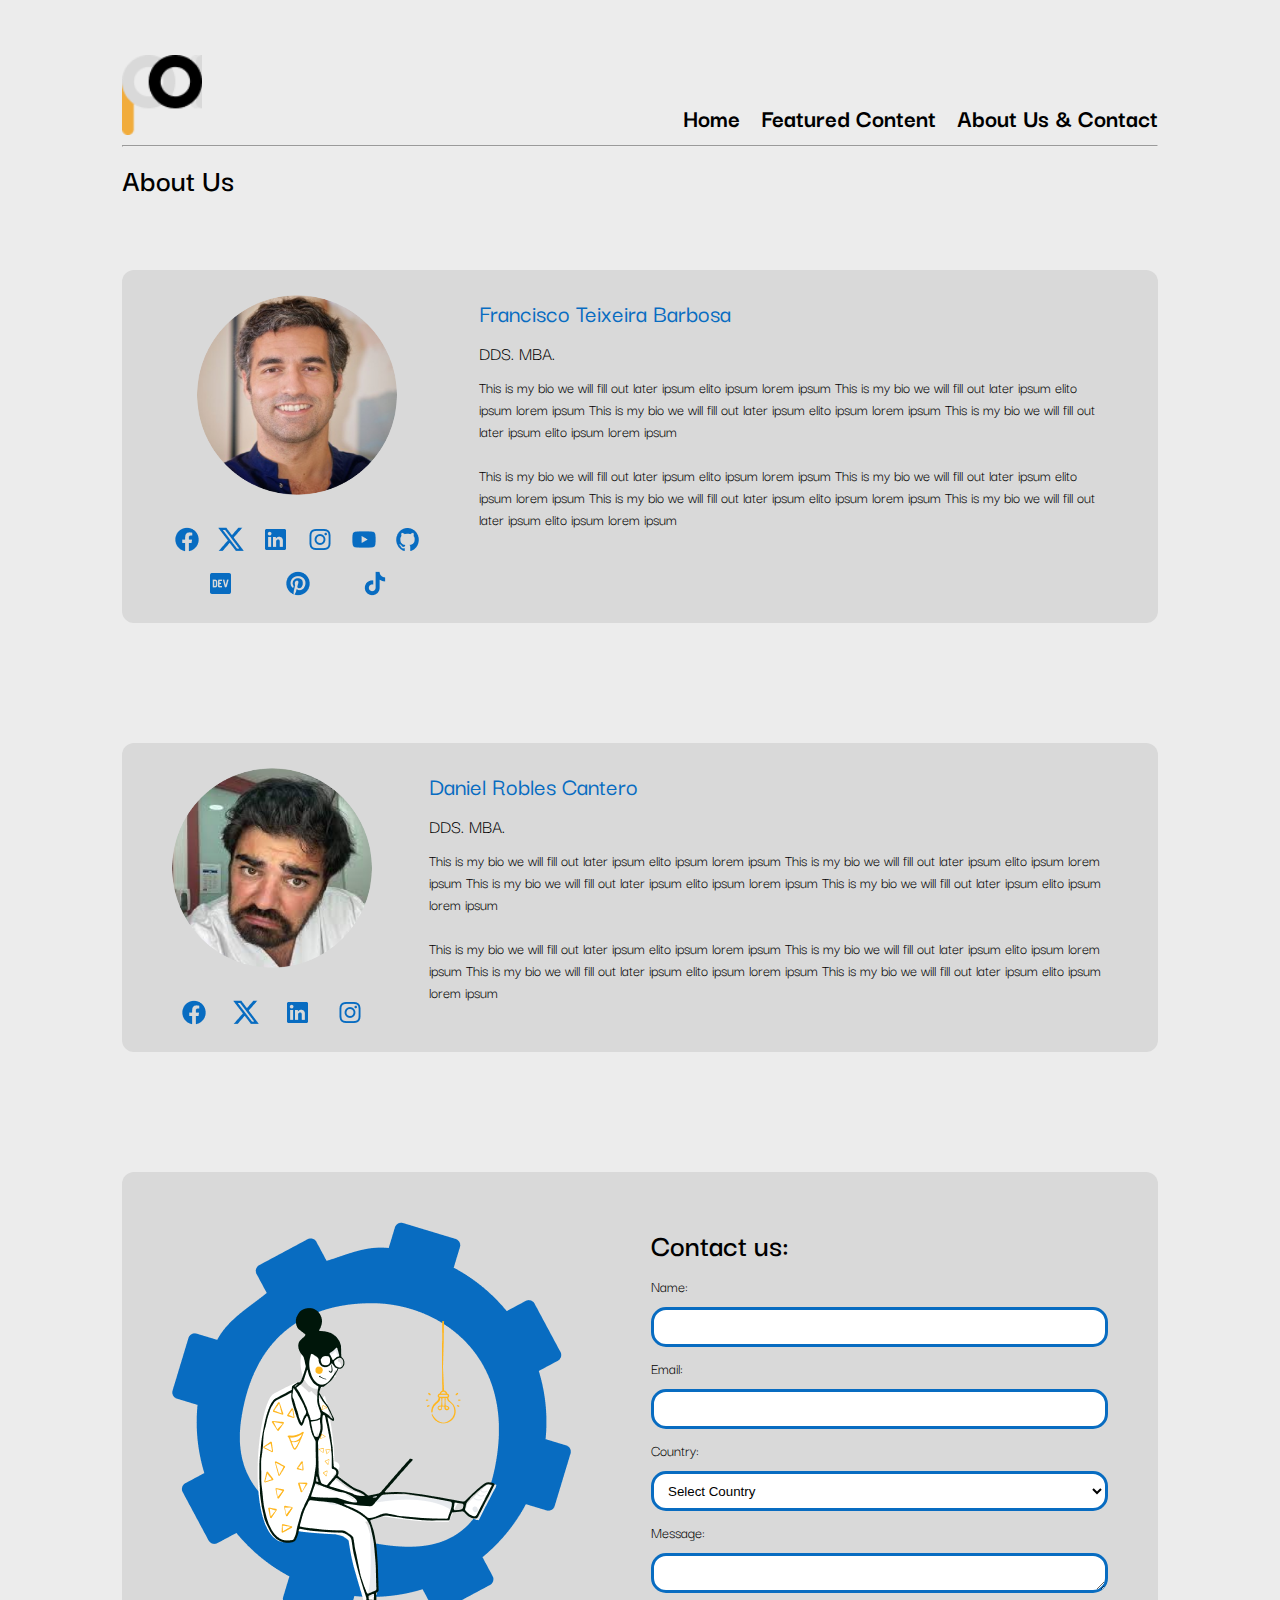
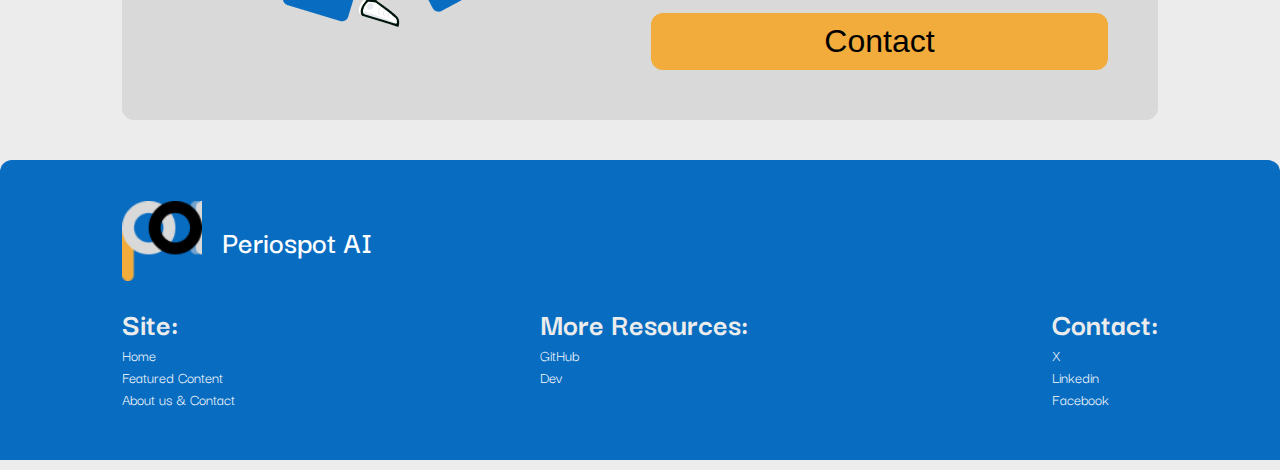
==== contact.html @ e3cff927 "- Fixed responsiveness for media query 375 for the three pages, index, featured and about us." ====
<!DOCTYPE html>
<html lang="en">
<head>
    <meta charset="UTF-8">
    <title>Periospot AI</title>
    <link rel="preconnect" href="https://fonts.googleapis.com">
    <link rel="preconnect" href="https://fonts.gstatic.com" crossorigin>
    <link href="https://fonts.googleapis.com/css2?family=Darker+Grotesque:wght@300;400;500;600;700;800;900&display=swap" rel="stylesheet">
    <link rel="stylesheet" href="./assets/styles/style.css">
    <meta name="viewport" content="width=device-width, initial-scale=1">

</head>
<body>
    <header class="site-header">
        <input type="checkbox" id="menu-toggle">
        <label for="menu-toggle" class="hamburger-menu">&#9776;</label>
        <nav class="main-navigation">
            <a href="index.html"><div class="logo-image"></div></a> <!-- Logo inside the main navigation -->
            <ul class="navigation-list">
              <li><a href="index.html">Home</a></li>
              <li><a href="featured.html">Featured Content</a></li>
              <li><a href="contact.html">About Us & Contact</a></li>
            </ul>
        </nav>
        <hr class="line-break">
    </header>
<main class="main-content">
    <div class="about-us-header"><h2>About Us</h2></div>
    <section class="profile-section">
          <div class="profile-column">
            <div class="profile-header">
            <div class="profile-image-and-social-media">
              <img loading="lazy" src="assets/images/about_us_images/icon_inactive/francisco.png" class="profile-image" alt="Francisco's profile image" />
              <div class="social-media-icons">
                <img loading="lazy" src="assets/images/about_us_images/icon_inactive/icon/facebook.png" class="facebook-icon" alt="Facebook icon" />
                <img loading="lazy" src="assets/images/about_us_images/icon_inactive/icon/x.png" class="twitter-icon" alt="Twitter icon" />
                <img loading="lazy" src="assets/images/about_us_images/icon_inactive/icon/linkedin.png" class="linkedin-icon" alt="Linkedin icon" />
                <img loading="lazy" src="assets/images/about_us_images/icon_inactive/icon/instagram.png" class="instagram-icon" alt="Instagram icon" />
                <img loading="lazy" src="assets/images/about_us_images/icon_inactive/icon/youtube.png" class="youtube-icon" alt="Youtube icon" />
                <img loading="lazy" src="assets/images/about_us_images/icon_inactive/icon/github.png" class="github-icon" alt="Github icon" />
                <img loading="lazy" src="assets/images/about_us_images/icon_inactive/icon/dev.png" class="dev-icon" alt="Dev icon" />
                <img loading="lazy" src="assets/images/about_us_images/icon_inactive/icon/pinterest.png" class="pinterest-icon" alt="Pinterest icon" />
                <img loading="lazy" src="assets/images/about_us_images/icon_inactive/icon/tiktok.png" class="tiktok-icon" alt="TikTok icon" />
              </div>
            </div>
              <div class="profile-info">
                <div class="profile-name"><h3>Francisco Teixeira Barbosa</h3></div>
                <div class="profile-title"><h4>DDS. MBA.</h4></div>
                <div class="profile-bio">
                  <p>This is my bio we will fill out later ipsum elito ipsum lorem ipsum This is my bio we will fill out later ipsum elito ipsum lorem ipsum
                  This is my bio we will fill out later ipsum elito ipsum lorem ipsum This is my bio we will fill out later ipsum elito ipsum lorem ipsum
                  <br /><br />
                  This is my bio we will fill out later ipsum elito ipsum lorem ipsum This is my bio we will fill out later ipsum elito ipsum lorem ipsum
                  This is my bio we will fill out later ipsum elito ipsum lorem ipsum This is my bio we will fill out later ipsum elito ipsum lorem ipsum</p>
                </div>
              </div>
            </div>
          </div>
        </section>
        <section class="profile-section">
          <div class="profile-column">
            <div class="profile-header">
            <div class="profile-image-and-social-media">
              <img loading="lazy" src="assets/images/about_us_images/icon_inactive/daniel.png" class="profile-image" alt="Daniel's profile image" />
              <div class="social-media-icons">
                <img loading="lazy" src="assets/images/about_us_images/icon_inactive/icon/facebook.png" class="facebook-icon" alt="Facebook icon" />
                <img loading="lazy" src="assets/images/about_us_images/icon_inactive/icon/x.png" class="x-icon" alt="X icon" />
                <img loading="lazy" src="assets/images/about_us_images/icon_inactive/icon/linkedin.png" class="linkedin-icon" alt="Linkedin icon" />
                <img loading="lazy" src="assets/images/about_us_images/icon_inactive/icon/instagram.png" class="instagram-icon" alt="Instagram icon" />
              </div>
            </div>
              <div class="profile-info">
                <div class="profile-name"><h3>Daniel Robles Cantero</h3></div>
                <div class="profile-title"><h4>DDS. MBA.</h4></div>
                <div class="profile-bio">
                  <p>This is my bio we will fill out later ipsum elito ipsum lorem ipsum This is my bio we will fill out later ipsum elito ipsum lorem ipsum
                  This is my bio we will fill out later ipsum elito ipsum lorem ipsum This is my bio we will fill out later ipsum elito ipsum lorem ipsum
                  <br /><br />
                  This is my bio we will fill out later ipsum elito ipsum lorem ipsum This is my bio we will fill out later ipsum elito ipsum lorem ipsum
                  This is my bio we will fill out later ipsum elito ipsum lorem ipsum This is my bio we will fill out later ipsum elito ipsum lorem ipsum</p>
                </div>
              </div>
            </div>
          </div>
        </section>
        
        <div class="contact-form-container">
            <div class="contact-form-inner-container">
            <figure class="contact-form-image">
              <img loading="lazy" src="assets/images/about_us_images/Illustration/girl-reading.png" class="contact-image" alt="Contact image" />
            </figure>
            <div class="contact-form">
              <div class="contact-form-header">
                <h2 class="contact-form-title">Contact us:</h2>
                <div class="contact-form-label">Name:</div>
                <div class="contact-form-input">
                  <input type="text" aria-label="Your Name" class="input-text" />
                </div>
                <div class="contact-form-label">Email:</div>
                <div class="contact-form-input">
                  <input type="email" aria-label="Your Email" class="input-text" />
                </div>
                <div class="contact-form-label">Country:</div>
                <div class="contact-form-input">
                  <select aria-label="Country" class="input-text">
                    <option value="">Select Country</option>
                    <option value="USA">USA</option>
                    <option value="UK">UK</option>
                    <option value="Canada">Canada</option>
                    <option value="Australia">Australia</option>
                    <option value="India">India</option>
                    <option value="Germany">Germany</option>
                    <option value="France">France</option>
                    <option value="Italy">Italy</option>
                    <option value="Spain">Spain</option>
                    <option value="China">China</option>
                    <option value="Japan">Japan</option>
                    <option value="Brazil">Brazil</option>
                    <option value="Mexico">Mexico</option>
                    <option value="South Africa">South Africa</option>
                    <option value="Nigeria">Nigeria</option>
                    <option value="Russia">Russia</option>
                    <option value="South Korea">South Korea</option>
                    <option value="Saudi Arabia">Saudi Arabia</option>
                    <option value="United Arab Emirates">United Arab Emirates</option>
                    <option value="New Zealand">New Zealand</option>
                    <option value="Singapore">Singapore</option>
                    <option value="Malaysia">Malaysia</option>
                    <option value="Indonesia">Indonesia</option>
                    <option value="Philippines">Philippines</option>
                    <option value="Thailand">Thailand</option>
                    <option value="Vietnam">Vietnam</option>
                    <option value="Israel">Israel</option>
                    <option value="Turkey">Turkey</option>
                    <option value="Greece">Greece</option>
                    <option value="Norway">Norway</option>
                    <option value="Sweden">Sweden</option>
                    <option value="Finland">Finland</option>
                    <option value="Denmark">Denmark</option>
                    <option value="Belgium">Belgium</option>
                    <option value="Netherlands">Netherlands</option>
                    <option value="Switzerland">Switzerland</option>
                    <option value="Austria">Austria</option>
                    <option value="Poland">Poland</option>
                    <option value="Portugal">Portugal</option>
                    <option value="Ireland">Ireland</option>
                    <option value="Argentina">Argentina</option>
                    <option value="Chile">Chile</option>
                    <option value="Colombia">Colombia</option>
                    <option value="Peru">Peru</option>
                    <option value="Venezuela">Venezuela</option>
                    <option value="Egypt">Egypt</option>
                    <option value="Morocco">Morocco</option>
                    <option value="South Sudan">South Sudan</option>
                    <option value="Ethiopia">Ethiopia</option>
                    <option value="Tanzania">Tanzania</option>
                    <option value="South Korea">South Korea</option>
                    <option value="Iran">Iran</option>
                    <option value="Egypt">Egypt</option>
                    <option value="Congo">Congo</option>
                    <option value="Pakistan">Pakistan</option>
                    <option value="Indonesia">Indonesia</option>
                    <option value="Bangladesh">Bangladesh</option>
                    <option value="Japan">Japan</option>
                    <option value="Philippines">Philippines</option>
                    <option value="Vietnam">Vietnam</option>
                    <option value="Turkey">Turkey</option>
                    <option value="Iran">Iran</option>
                    <option value="Thailand">Thailand</option>
                    <option value="Myanmar">Myanmar</option>
                    <option value="South Korea">South Korea</option>
                    <option value="Iraq">Iraq</option>
                    <option value="Afghanistan">Afghanistan</option>
                    <option value="Saudi Arabia">Saudi Arabia</option>
                    <option value="Uzbekistan">Uzbekistan</option>
                    <option value="Malaysia">Malaysia</option>
                    <option value="Yemen">Yemen</option>
                    <option value="Nepal">Nepal</option>
                    <option value="North Korea">North Korea</option>
                    <option value="Sri Lanka">Sri Lanka</option>
                    <option value="Kazakhstan">Kazakhstan</option>
                    <option value="Syria">Syria</option>
                    <option value="Cambodia">Cambodia</option>
                    <option value="Jordan">Jordan</option>
                    <option value="Azerbaijan">Azerbaijan</option>
                    <option value="United Arab Emirates">United Arab Emirates</option>
                    <option value="Tajikistan">Tajikistan</option>
                    <option value="Israel">Israel</option>
                    <option value="Laos">Laos</option>
                    <option value="Lebanon">Lebanon</option>
                    <option value="Kyrgyzstan">Kyrgyzstan</option>
                    <option value="Turkmenistan">Turkmenistan</option>
                    <option value="Singapore">Singapore</option>
                    <option value="Oman">Oman</option>
                    <option value="State of Palestine">State of Palestine</option>
                    <option value="Kuwait">Kuwait</option>
                    <option value="Georgia">Georgia</option>
                    <option value="Mongolia">Mongolia</option>
                    <option value="Armenia">Armenia</option>
                    <option value="Qatar">Qatar</option>
                    <option value="Bahrain">Bahrain</option>
                    <option value="Timor-Leste">Timor-Leste</option>
                    <option value="Cyprus">Cyprus</option>
                    <option value="Bhutan">Bhutan</option>
                    <option value="Maldives">Maldives</option>
                    <option value="Brunei">Brunei</option>
                  </select>
                </div>
                <div class="contact-form-label">Message:</div>
                <div class="contact-form-input">
                  <textarea aria-label="Write your message" class="contact-form-textarea"></textarea>
                </div>
                <button class="contact-form-button">Contact</button>
              </div>
            </div>
            </div>
          </div>

</main>
<footer class="site-footer">
    <div class="logo-and-periospot">
        <div class="logo-image-footer"></div>
        <h2>Periospot AI</h2>
      </div>
      <div class="footer-links">
      <div class="footer-section site-map">
        <h3>Site:</h3>
        <ul class="footer-section navigation">
            <li><a href="home.html">Home</a></li>
            <li><a href="featured.html">Featured Content</a></li>
            <li><a href="about.html">About us & Contact</a></li>
        </ul>
      </div>
    
    <div class="footer-section resources">
        <h3>More Resources:</h3>
        <ul class="footer-resources">
            <li><a href="https://github.com">GitHub</a></li>
            <li><a href="https://dev.to">Dev</a></li>
        </ul>
    </div>
    <div class="footer-section contact">
        <h3>Contact:</h3>
        <ul class="footer-contacts">
            <li><a href="mailto:x@example.com">X</a></li>
            <li><a href="https://linkedin.com">Linkedin</a></li>
            <li><a href="https://facebook.com">Facebook</a></li>
        </ul>
    </div>
  </div>
</footer>
</body>
---- assets/styles/style.css ----
/* Site Periospot AI
   1. Root Variables
   2. Global Styles
   3. Typography Styles
   4. Structure Styles
   5. Module Styles
   6. Component Styles
   7. Page Styles
====================================== */

/* Root Variables
====================================== */
:root {
  /* Color Variables */
  --soft-grey: #ECECEC;
  --vivid-yellow: #F1AC3C;
  --vivid-red: #E01D1F;
  --vivid-blue: #086CC1;
  --black: #000000;
  --white: #FFFFFF;
  --dark-blue: #0E1E1E;
  --extra-dark-grey: #B8B2B2;
  --card-featured-grey: #D9D9D9;

  /* Font Size Variables */
  --font-size-h1: 3rem;
  --font-size-h2: 2rem;
  --font-size-h3: 1.6rem;
  --font-size-h4: 1.2rem;
  --font-size-paragraph: 1rem;
  --font-size-paragraph-light: 0.8rem;
  --font-size-nav-hover: 1.625rem;

  /* Font Family Variables */
  --font-family-primary: 'Darker Grotesque', sans-serif;

    /* Font-Weights */
    --font-weight-light: 300;
    --font-weight-regular: 400;
    --font-weight-medium: 500;
    --font-weight-semibold: 600;
    --font-weight-bold: 700;
    --font-weight-extrabold: 800;
    --font-weight-dark: 900;

 }


/* Global Styles
====================================== */
* {
  box-sizing: border-box;
  margin: 0;
  padding: 0;
}

html {
  width: 100%;
  overflow-x: hidden;
  text-size-adjust: 100%;
}

body {
  margin: 0 auto;
  overflow-x: hidden;
  width: 100%;
  text-rendering: optimizeLegibility;
  -webkit-font-smoothing: antialiased;
  font-family: var(--font-family-primary);
  color: var(--black);
  background-color: var(--soft-grey);
}

/* Typography Styles
====================================== */
h1 {
  font-size: var(--font-size-h1);
  font-weight: 700; 
}

h2 {
  font-size: var(--font-size-h2);
  font-weight: 600; 
}

h3 {
  font-size: var(--font-size-h3);
  font-weight: 500; 
}

h4 {
  font-size: var(--font-size-h4);
  font-weight: 400; 
}

p {
  font-size: var(--font-size-paragraph);
  font-weight: 400; 
}

li {
  font-size: var(--font-size-h3);
  font-weight: var( --font-weight-bold); 
}






/* Component Styles - Example with Buttons
====================================== */
.button {
  display: flex;
  width: 50%;
  height: 80px;
  justify-content: center;
  align-items: center;
  border-radius: 12px;
  background: var(--vivid-blue);
  color: var(--white);
  font-size: var(--font-size-h2);
  margin-top: 20px;
  border-style: none;
  

}



.button:hover {
  background-color: var(--vivid-yellow);
  color: var(--black);
}


/* Logo animation styles */

.logo-image {
  width: 80px;
  height: 80px;
  background-image: url(../images/home_images/Logo_inactive.png);
  background-size: cover;
  display: flex;
  position: relative;
}

.logo-image:hover {
  background-image: url('../images/home_images/Logo_hover.png');
}

.logo-image-footer {
  width: 80px; 
  height: 80px; 
  background-image: url('../images/home_images/Logo_inactive.png');
  background-size: cover;
}

.logo-image-footer:hover {
  background-image: url('../images/home_images/Logo_Hover_footer.png');
}

/* Nav Styles */

.main-navigation {
  display: flex;
  width: auto;
  height: auto;
  padding: 0px 122px;
  flex-direction: row;
  align-items: flex-end;
  gap: 10px;
  margin-top: 55px;
}

.navigation-list {
  display: flex;
  justify-content: flex-end;
  align-items: flex-end;
  gap: 21px;
  flex: 1 0 0;
}

.navigation-list a {
  font-size: var(--font-size-nav-hover);
  font-weight: var(--font-weight-bold);
  color: var(--black);
  text-decoration: none;
}

.navigation-list li {
  list-style: none;
  margin: 0;
  padding: 0;
}

.navigation-list li:hover {
  color: var(--vivid-blue);
  text-decoration: underline;
  font-weight: var(--font-weight-bold);
}

/* Hide the checkbox */
#menu-toggle {
  display: none;
}

/* Style the hamburger menu label */
.hamburger-menu {
  cursor: pointer;
  display: none;
}




/* Page Specific Styles - 
====================================== */

/* Home Page Styles */

/* Hero Section */

.line-break {
  display: flex;
  width: auto;
  height: 1px;
  background-color: var(--vivid-blue);
  margin: 10px 122px;
  
}

.main-content {
  display: flex;
  flex-direction: column;
  align-items: center;
  justify-content: center;
  gap: 20px;
  width: 100%;
}

.intro-text {
  position: absolute;
  left: 11px;
  top: 237px;
  max-width: 500px;
  margin-left: 122px;
  display: flex;
  flex-direction: column;
  align-items: flex-start;
  gap: 10px;


}

.intro-text h1 {
  font-size: 3rem;
  font-weight: 700;
  color: var(--vivid-blue);
}

.intro-text h3 {
  font-size: 1.6rem;
  font-weight: 500;
  color: var(--black);
}

/* Cards Section */
.featured-content-cards-section {
  display: flex;
  width: 100%;
  flex-direction: column;
  gap: 100px;
  height: 100%;
  padding: 0px 122px;

}

.featured-content-cards-headline {
  display: flex;
  flex-direction: column;
  align-items: flex-start;
  gap: 10px;
}

.featured-content-cards-headline h2 {
  font-size: 2rem;
  font-weight: 700;
  color: var(--vivid-blue);
}

.featured-content-cards-container {
  display: flex;
  flex-direction: row;
  justify-content: space-between;
  align-items: stretch;
  flex-wrap: wrap;


}

.featured-content-cards-container img {
  width: 100%;
  height: 100%;
  border-radius: 12px;
  object-fit: cover;
  object-position: center;
  margin: 0px 0px 20px 0px;
}

.content-card {
  display: flex;
  flex-direction: column;
  align-items: flex-start;
  justify-content: center;
  gap: 30px;
  width: 30%;
  border-radius: 12px;
  background: var(--white);
  color: var(--white);
  flex: 1;
  margin: 20px;
}

.card-image-container {
  margin-top: auto; 

}

.content-card:hover {
  color: var(--black);
}

#card-1 {
  background-color: var(--vivid-yellow);
}

#card-2 {
  background-color: var(--vivid-red);
}

#card-3 {
  background-color: var(--vivid-blue);
}

#card-1:hover, #card-2:hover, #card-3:hover {
  background-color: var(--extra-dark-grey);
}

.content-card img {
  width: 100%;
  height: 100%;
  border-radius: 12px;
  object-fit: cover;
  object-position: center;
}

.hashtags {
  display: flex;
  width: 106px;
  padding: 10px;
  justify-content: center;
  align-items: center;
  border-radius: 25px;
  font-size: var(--font-size-paragraph);
  border-radius: 25px;
  margin: 20px 0px 0px 20px;
  background-color: var(--white);
  color: var(--black);
  
}

#card-1:hover #hashtag-1 {
  background-color: var(--vivid-yellow);
  color: var(--white);
}

#card-2:hover #hashtag-2 {
  background-color: var(--vivid-red);
  color: var(--white);
}

#card-3:hover #hashtag-3 {
  background-color: var(--vivid-blue);
  color: var(--white);
}

.card-text {
  width: 100%;
  padding: 0px 20px;
}

.newsletter-section {
  display: flex;
  flex-direction: row;
  align-items: center;
  justify-content:space-around;
  gap: 190px;
  width: 100%;
  height: auto;
  background-color: var(--extra-dark-grey);
  padding: 30px 122px;
}

.subscribe-text {
  display: flex;
  flex-direction: column;
  align-items: flex-start;
  gap: 10px;
  width: 50%;
}

.subscriber-cta {
  display: flex;
  flex-direction: column;
  width: 50%;
  justify-content: flex-start;
  height: 125px;
  
}

.subscriber-cta input {
  padding: 0px 10px;
  background-color: #ffffff;
  border-radius: 15px;
  overflow: hidden;
  border: 3px solid;
  border-color: #086cc1;
  display: flex;
  align-items: center;
  justify-content: center;
  gap: 10px;
  position: relative;
  flex: 1;
  align-self: stretch;
  width: 100%;
  flex-grow: 1;
  line-height: 3;
}

.subscriber-cta input::placeholder {
  color: #999;
  font-size: 1rem; 

}

.newsletter-form {
  display: flex;
  flex-direction: column;
  align-items: flex-start;
  width: 100%;
}

.subscriber-cta button {
  display: flex;
  width: 100%;
  height: 80px;
  justify-content: center;
  align-items: center;
  border-radius: 12px;
  background: var(--vivid-blue);
  color: var(--white);
  font-size: var(--font-size-h2);
  margin-top: 10px;
  border-style: none;
  height: auto;
  font-size: var(--font-size-h2);
  padding: 10px 0px;

}

.contact-form-button {
  display: flex;
  width: 100%;
  height: 80px;
  justify-content: center;
  align-items: center;
  border-radius: 12px;
  background: var(--vivid-yellow);
  color: var(--black);
  font-size: var(--font-size-h2);
  margin-top: 10px;
  border-style: none;
  height: auto;
  font-size: var(--font-size-h2);
  padding: 10px 0px;


}

footer {
  top: -10px;
  position: relative;
  display: flex;
  flex-direction: column;
  justify-content: center;
  gap: 20px;
  width: 100%;
  height: 300px;
  background-color: var(--vivid-blue);
  padding: 30px 122px;
  border-radius: 12px 12px 0px 0px;
}

.logo-and-periospot {
  display: flex;
  flex-direction: row;
  align-items: center;
  justify-content: flex-start;
  gap: 20px;
  margin-top: 40px;
  color: var(--white);
}

.footer-links {
  display: flex;
  flex-direction: row;
  align-items: flex-start;
  gap: 10px;
  justify-content: space-between;
  margin-bottom: 50px;
}

/* Footer li styles, with main in h2 and sub in p size */

.footer-links li {
  list-style: none;
  margin: 0;
  padding: 0;
  font-size: var(--font-size-p);
  font-weight: var(--font-weight-regular);
  color: var(--white);
}

footer h3 {
  font-size: var(--font-size-h2);
  font-weight: 700;
  color: var(--soft-grey);
}

.footer-links a {
  color: var(--white);
  text-decoration: none;
}

.footer-links li:hover {
    font-size: var(--font-size-paragraph);
    text-decoration: underline;
    font-weight: var(--font-weight-extrabold);
}

/* Featured Content Section */

.cards-headline {
  display: flex;
  flex-direction: column;
  align-items: flex-start;
  width: 100%;
  height: auto;
  margin: 25px;
}

.three-cards-container {
  display: flex;
  flex-direction: column;
  align-items: flex-start;
  justify-content: space-between;
  gap: 50px;
  width: 100%;
  height: auto;
  margin: 50px 0 100px 0;

}

.cards-content {
  display: flex;
  flex-direction: column;
  align-items: flex-start;
  width: 100%;
  height: auto;
  padding: 0px 122px;
}

.cards-logo {
  display: flex;
  align-items: center;
  justify-content: center;
}

.research {
  display: flex;
  background-image: url(../images/featured_content_images/Research_logo.png);
  background-size: auto;
  background-position: center;
  width: 180px;
  height: 180px;
  background-repeat: no-repeat;
  background-color: white;
  border-radius: 100px;
}

.technology {
  display: flex;
  background-image: url(../images/featured_content_images/Technology_logo.png);
  background-size: auto;
  background-position: center;
  width: 180px;
  height: 180px;
  background-repeat: no-repeat;
  background-color: white;
  border-radius: 100px;
}

.video {
  display: flex;
  background-image: url(../images/featured_content_images/Video_logo.png);
  background-size: auto;
  background-position: center;
  width: 180px;
  height: 180px;
  background-repeat: no-repeat;
  background-color: white;
  border-radius: 100px;
}

.card-title {
  display: flex;
  flex-direction: row;
  align-items: flex-start;
  justify-content: flex-start;
  width: 100%;
  height: auto;
}

.card {
  display: flex;
  flex-direction: row;
  align-items: flex-start;
  justify-content: left;
  width: 100%;
  height: auto;
  border-radius: 12px;
}

.card-header {
  display: flex;
  flex-direction: column;
  align-items: flex-start;
  justify-content: center;
  height: auto;
  border-radius: 12px 0 0 12px;
  color: var(--white);
}

.card-items {
  display: flex;
  flex-direction: row;
  align-items: space-between;
  justify-content: space-between;
  width: 100%;
  height: auto;
  border-radius: 12px;
  
}

.card-item {
  width: 100%;
  display: flex;
  flex-direction: column;
  justify-content: flex-start;
  border: 1px solid var(--black);
  padding: 24px 24px;
  background-color: var(--card-featured-grey);
  align-items: center;
  gap: 15px;

}

#research-header {
  background-color: var(--vivid-yellow);
  border: none;
}

#ai-tech-header {
  background-color: var(--vivid-red);
  border: none;
}

#video-resources-header {
  background-color: var(--vivid-blue);
  border: none;
}

.card-number {
  font-size: var(--font-size-h2);
  font-weight: 700;
  color: var(--black);
  display: flex;
  justify-content: center;
  align-items: flex-start;
  width: 50px;
  height: 50px;
  border-radius: 50px;
  background: #B8B2B2;
}

.card-text-content {
  display: flex;
  flex-direction: column;
  align-items: flex-start;
  justify-content: center;
  gap: 10px;
  width: 100%;
  height: auto;
  margin-top: 50px;
}

.card-item:hover .number-yellow {
  background-color: var(--vivid-yellow);
}

.card-item:hover .number-red {
  background-color: var(--vivid-red);
  color: var(--white);
}

.card-item:hover .number-blue {
  background-color: var(--vivid-blue);
  color: var(--white);
}

.card-item:hover {
  background-color: var(--white);
}

/*targeting the 4th card item to remove the border radius on the bottom and upper right corner */

.card-item:nth-child(4) {
  border-radius: 0px 12px 12px 0px;
}

/* About Page Styles */

.about-us-header {
  display: flex;
  flex-direction: column;
  align-items: flex-start;
  justify-content: center;
  gap: 10px;
  width: 100%;
  height: auto;
  padding: 0px 122px;
}

.profile-section {
  display: flex;
  flex-direction: row;
  align-items: flex-start;
  justify-content: space-between;
  gap: 20px;
  width: 100%;
  height: auto;

}

.profile-column {
  display: flex;
  flex-direction: column;
  align-items: flex-start;
  justify-content: center;
  gap: 20px;
  width: 100%;
  height: auto;
  padding: 25px 50px;
  background-color: var(--card-featured-grey);
  margin: 50px 122px;
  border-radius: 12px;
}

.profile-header {
  display: flex;
  flex-direction: row;
  align-items: flex-start;
  justify-content: flex-start;
  gap: 57px;
  width: 100%;
  height: auto;
}

.profile-image {
  display: flex;
  width: 200px;
  height: 200px;
  border-radius: 100px;
  background-size: fill;
  background-position: center;

}

.social-media-icons {
  display: flex;
  flex-direction: row;
  align-items: center;
  justify-content: space-evenly;
  gap: 15px;
  width: 100%;
  height: auto;
  flex-wrap: wrap;
}

.profile-image-and-social-media {
  display: flex;
  flex-direction: column;
  align-items: center;
  justify-content: flex-start;
  gap: 30px;
  height: auto;
}

.profile-info {
  display: flex;
  flex-direction: column;
  align-items: flex-start;
  justify-content: flex-start;
  gap: 10px;
  width: 100%;
  height: auto;
}

.profile-name {
  font-size: var(--font-size-h3);
  color: var(--vivid-blue);
}

.profile-title {
  font-size: var(--font-size-h4);
  color: var(--black);
  font-weight: var(--font-weight-bold);
}

.contact-form-container {
  display: flex;
  flex-direction: row;
  align-items:center;
  justify-content: space-between;
  gap: 20px;
  height: auto;
  padding: 50px 122px;
  width: 100%;
  
}

.contact-form-inner-container {
  display: flex;
  flex-direction: row;
  align-items:flex-start;
  justify-content: space-between;
  gap: 80px;
  width: 100%;
  height: auto;
  background-color: var(--card-featured-grey);
  border-radius: 12px;
  padding: 50px 50px;
}

.contact-form-header {
  display: flex;
  flex-direction: column;
  align-items: flex-start;
  justify-content: center;
  gap: 10px;
  width: 100%;
  height: auto;

}

.contact-form,
.contact-form-textarea,
.contact-form-dropdown {
  display: flex;
  flex-direction: column;
  align-items: flex-start;
  justify-content: center;
  gap: 20px;
  width: 100%;
  height: auto;
}

.input-text,
.contact-form-textarea,
.contact-form-dropdown
.contact-form select.input-text {
  padding: 0px 10px;
  background-color: #ffffff;
  border-radius: 15px;
  overflow: hidden;
  border: 3px solid;
  border-color: #086cc1;
  display: flex;
  align-items: center;
  justify-content: center;
  gap: 10px;
  position: relative;
  flex: 1;
  align-self: stretch;
  width: 100%;
  flex-grow: 1;
  line-height: var(--font-size-h3);
  box-sizing: border-box;
}



.contact-form-dropdown {
  appearance: none;
  -webkit-appearance: none;
  -moz-appearance: none;
  background: url('dropdown-arrow.png') no-repeat right #ffffff;
  background-position-x: 95%;
}

.contact-form-input {
  display: flex;
  flex-direction: row;
  align-items: center;
  justify-content: space-between;
  gap: 20px;
  width: 100%;
  height: 40px;
}


/* Media queries for tablet responsiveness index.html. Cards section should be stacked vertically. Tablet screen 768px*/

@media only screen and (max-width: 768px) {

  .main-navigation {
    display: flex;
    width: auto;
    height: auto;
    padding: 22px 22px;
    flex-direction: row;
    align-items: flex-end;
    gap: 10px;
    margin-top: 55px;
    align-content: center;
    justify-content: flex-start;
  }

.intro-text {
    position: absolute;
    top: 237px;
    max-width: 500px;
    display: flex;
    flex-direction: column;
    align-items: flex-start;
    gap: 10px;
    padding: 22px 20px;
    margin-left: 0px;
  }

  .line-break {
    display: flex;
    width: auto;
    height: 1px;
    background-color: var(--vivid-blue);
    margin: 10px 22px;
  }

  .featured-content-cards-section {
    display: flex;
    width: 100%;
    flex-direction: column;
    gap: 50px;
    height: 100%;
    padding: 22px 22px;
    align-items: center;
    justify-content: center;
    align-content: center;
    margin: 0px 0px 100px 0px;
}

  .content-card {
    margin: 10px;
  }

  .newsletter-section {
    display: flex;
    flex-direction: row;
    align-items: center;
    justify-content: space-around;
    gap: 40px;
    width: 100%;
    height: auto;
    background-color: var(--extra-dark-grey);
    padding: 30px 50px;
  }

  footer {
    padding: 22px 22px;
    font-size: var(--font-size-paragraph);
  }

  footer h2 {
    font-size: var(--font-size-h3);
  }

  footer h3 {
    font-size: var(--font-size-h4);
  }

  footer h4 {
    font-size: var(--font-size-h5);
  }

  footer h5 {
    font-size: var(--font-size-h6);
  }

  footer h6 {
    font-size: var(--font-size-paragraph);
  }

  .footer-links {
    display: flex;
    justify-content: space-evenly;
    padding: 0 20px;
  }

  .cards-headline {
    margin: 0;
  }

  .research {
    width: 150px;
    height: 150px;
  }

  .technology {
    width: 150px;
    height: 150px;
  }

  .video {
    width: 150px;
    height: 150px;
  }


  h2 {
    font-size: var(--font-size-h3);
  }

  .cards-content {
    padding: 0px 22px;
  }

  .about-us-header {
    padding: 0px 22px;
  }

  .profile-section {
    padding: 0px 22px;
  } 

  .profile-column {
    margin: 0;
  }

  .contact-form-container {
    padding: 0px 22px;
  }

  .contact-form-inner-container {
    padding: 22px 50px;
    gap: 10px;
    display: flex;
    align-items: center;
  }

  .contact-form-image {
    max-width: 100%;  
    height: auto;  
    object-fit: contain;
  }

  .contact-image {
    display: flex;
    width: 100%;
    height: auto;
    border-radius: 12px;
    object-fit: cover;
    object-position: center;
    margin: 0px 0px 20px 0px;
  }

  .contact-form-button {
    font-size: var(--font-size-h3);
  }

}


/* Media queries for mobile phone responsiveness index.html. Cards section should be stacked vertically. Mobile screen 375px*/

@media only screen and (max-width: 375px) {

    .site-header {
    display: flex;
    flex-direction: column;
  }

  .main-navigation {
    display: flex;
    width: auto;
    height: auto;
    padding: 0px 20px;
    flex-direction: row;
    align-items: flex-end;
    gap: 10px;
    margin-top: 55px;
    align-content: center;
    justify-content: flex-start;
  }

  .main-navigation {
    display: none;
    flex-direction: column;
    align-items: center;
    width: 100%;
  }

  .main-navigation a {
    font-size: var(--font-size-h4);
    padding: 10px;
    width: 100%;
    text-align: center;
    order: 3;
  }

  .logo-image {
    position: absolute;
    top: 20px;
    left: 20px;
    z-index: 100;
    order: 1;
  }

  .hamburger-menu {
    font-size: 30px; 
    position: absolute;
    top: 20px; 
    right: 20px; 
    display: block; 
    z-index: 100; 
    order: 2;
  }

  .line-break {
    order: 4;
  }

  #menu-toggle:checked ~ .main-navigation {
    display: flex; /* Show the menu when the checkbox is checked */
    flex-direction: column; /* Stack items vertically */
    align-items: center; /* Center items horizontally */
  }

  .navigation-list {
    display: flex;
    flex-direction: column;
    align-items: center;
    justify-content: center;
    gap: 20px;
    width: 100%;
    height: auto;
    padding: 20px 0px;
  
  }

  .intro-section {
    display: flex;
    flex-direction: column;
    align-items: center;
    justify-content: center;
    gap: 20px;
    width: 100%;
    height: auto;
    padding: 0px 20px;
  }


.intro-text {
  position: relative;
  top: 100px;
  max-width: 400px;
  display: flex;
  align-items: flex-start;
  gap: 10px;
  padding: 10px 20px;
  justify-content: flex-start;
  align-content: flex-start;
  flex-wrap: wrap;
  flex-direction: column;
  }

  .intro-image {
    display: flex;
    width: 100%;
    height: auto;
    border-radius: 12px;
    object-fit: cover;
    object-position: center;
    margin: 0px 0px 20px 0px;
  }


  .featured-content-cards-section {
    display: flex;
    flex-direction: column;
    gap: 50px;
    height: auto;
    padding: 0px 0px;
    align-items: center;
  }

  .featured-content-cards-headline {
    display: flex;
    flex-direction: column;
    align-items: flex-start;
    gap: 10px;
  }

  .featured-content-cards-headline h2 {
    font-size: 1.6rem;
    font-weight: 700;
    color: var(--vivid-blue);
  }

  .featured-content-cards-container {
    display: flex;
    flex-direction: column;
    justify-content: center;
    align-items: center;
    width: 100%;
    height: auto;
    padding: 20px;
    align-content: space-around;

  }

  .featured-content-cards-container {
    margin: 0;
    padding: 0 20px;
  }

  .featured-content-cards-container img {
    margin: 0;
  }

  .content-card {
    display: flex;
    flex-direction: column;
    align-items: flex-start;
    justify-content: center;
    gap: 30px;
    width: 100%;
    border-radius: 12px;
    background: var(--white);
    color: var(--white);
    flex: 1;
    margin: 20px;
  }

  .content-card:hover {
    color: var(--black);
  }

  #card-1 {
    background-color: var(--vivid-yellow);
  }

  #card-2 {
    background-color: var(--vivid-red);
  }

  #card-3 {
    background-color: var(--vivid-blue);
  }

  #card-1:hover, #card-2:hover, #card-3:hover {
    background-color: var(--extra-dark-grey);
  }

.card-image-container {
  margin-top: auto;
  display: flex;
}
  

  .hashtags {
    display: flex;
    width: 106px;
    padding: 10px;
    justify-content: center;
    align-items: center;
    border-radius: 25px;
    font-size: var(--font-size-paragraph);
    border-radius: 25px;
    margin: 20px 0px 0px 20px;
    background-color: var(--white);
    color: var(--black);
  }

  .newsletter-section {
      display: flex;
      flex-direction: column;
      align-items: center;
      justify-content: flex-start;
      gap: 50px;
      width: 100%;
      height: auto;
      background-color: var(--extra-dark-grey);
      padding: 30px 20px;
      align-content: center;
      flex-wrap: wrap;
  }

  .subscribe-text {
      display: flex;
      flex-direction: column;
      align-items: flex-start;
      gap: 10px;
      width: 100%;
  }

  .subscriber-cta {
    display: flex;
    flex-direction: column;
    width: 100%;
    justify-content: flex-start;
    height: 125px;
      
  }

  footer {
    top: -10px;
    position: relative;
    display: flex;
    flex-direction: column;
    justify-content: flex-start;
    gap: 20px;
    width: 100%;
    height: auto;
    background-color: var(--vivid-blue);
    padding: 10px 20px;
    border-radius: 12px 12px 0px 0px;
    align-content: flex-start;
    align-items: flex-start;
  }

  .footer-links {
    display: flex;
    flex-direction: column;
    align-items: flex-start;
    gap: 10px;
    justify-content: space-between;
    margin-bottom: 20px;
}

  .profile-header {
    display: flex;
    flex-direction: column;
    align-items: flex-start;
    justify-content: flex-start;
    gap: 57px;
    width: 100%;
    height: auto;
  }

  .contact-form-inner-container {
    display: flex;
    flex-direction: column;
    align-items: flex-start;
    justify-content: space-between;
    gap: 80px;
    width: 100%;
    height: auto;
    background-color: var(--card-featured-grey);
    border-radius: 12px;
    padding: 50px 50px;
  }

  /* Featured Content Section */

  .card-items {
      display: flex;
      flex-direction: column;
      align-items: space-between;
      justify-content: space-between;
      width: 100%;
      height: auto;
      border-radius: 12px;
  }

  #research-header {
    border-radius: 12px 12px 0 0;
  }

  #ai-tech-header {
    border-radius: 12px 12px 0 0;
  }

  #video-resources-header {
    border-radius: 12px 12px 0 0;
  }

  .card-item:nth-child(4) {
    border-radius: 0px 0px 12px 12px;
  }

  .card-text-content {
    display: flex;
    flex-direction: column;
    align-items: flex-start;
    justify-content: center;
    gap: 10px;
    width: 100%;
    height: auto;
    margin-top: 10px;
  }



}
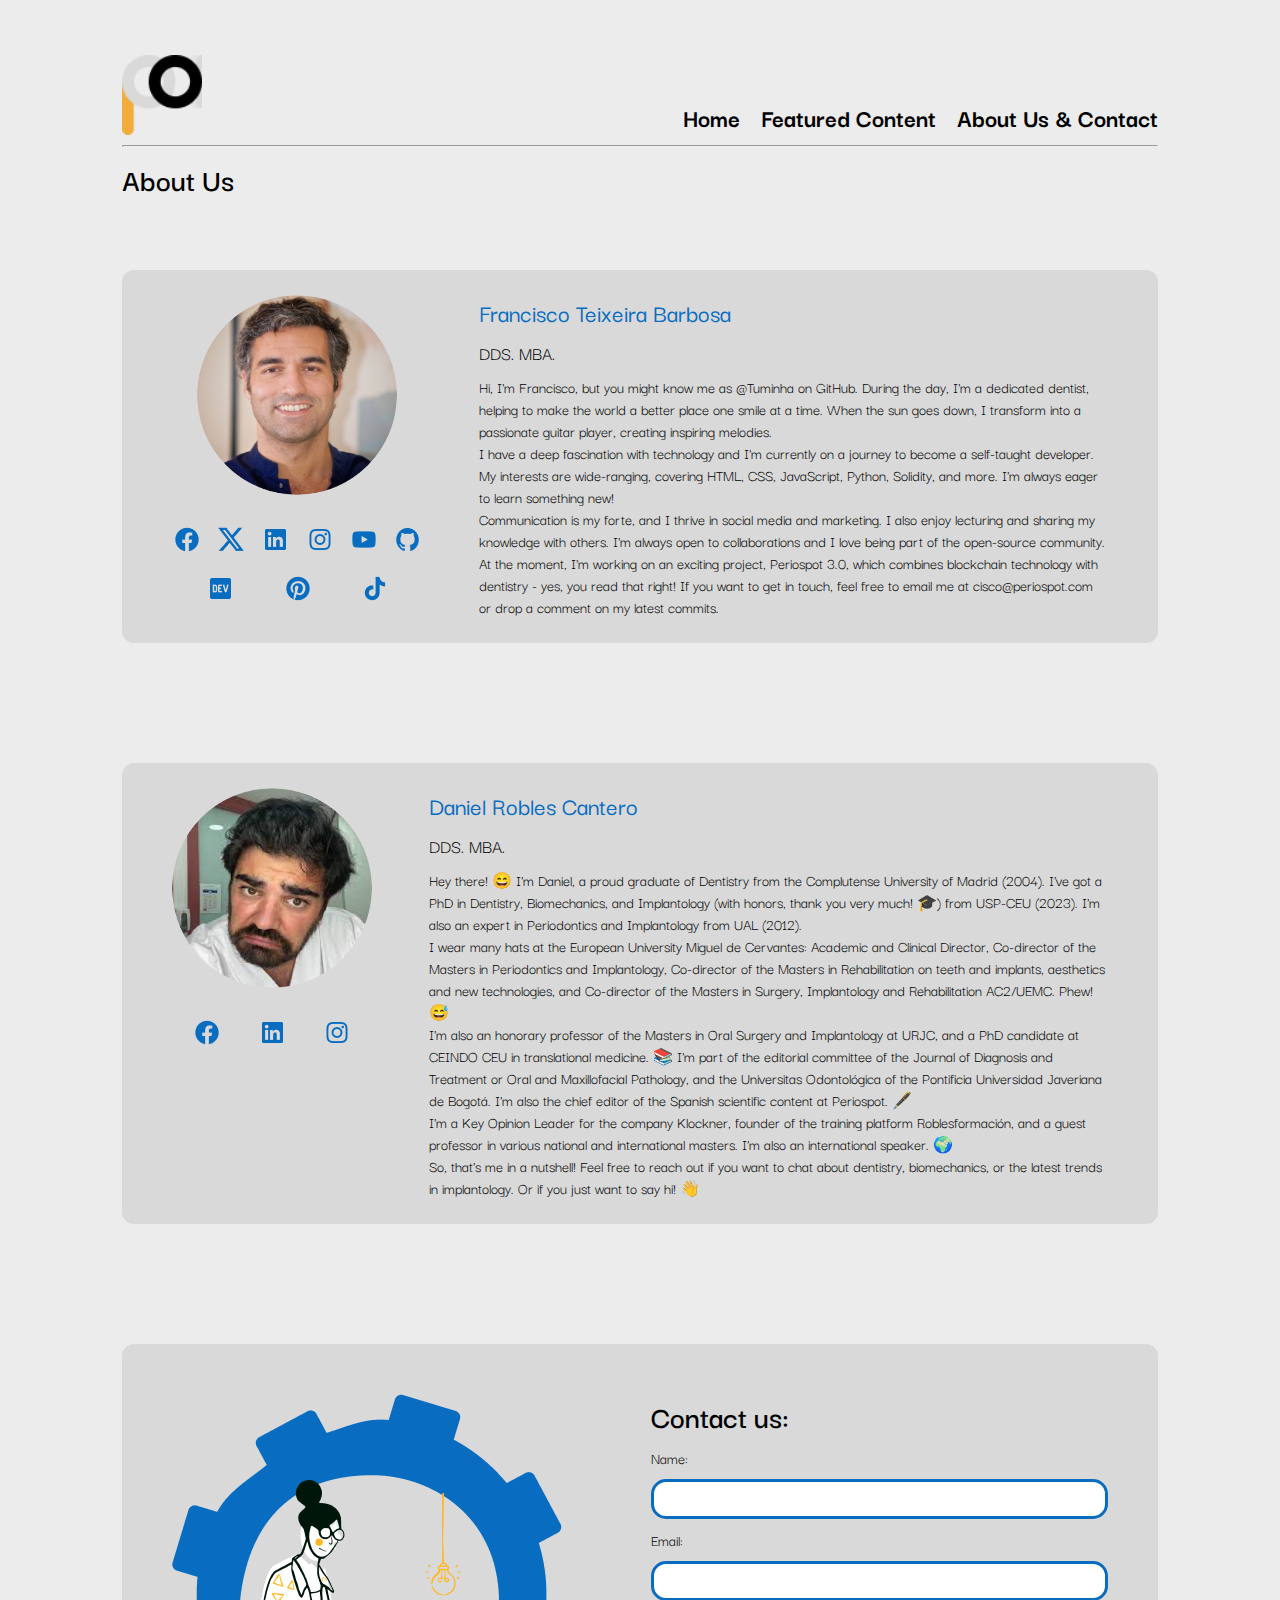
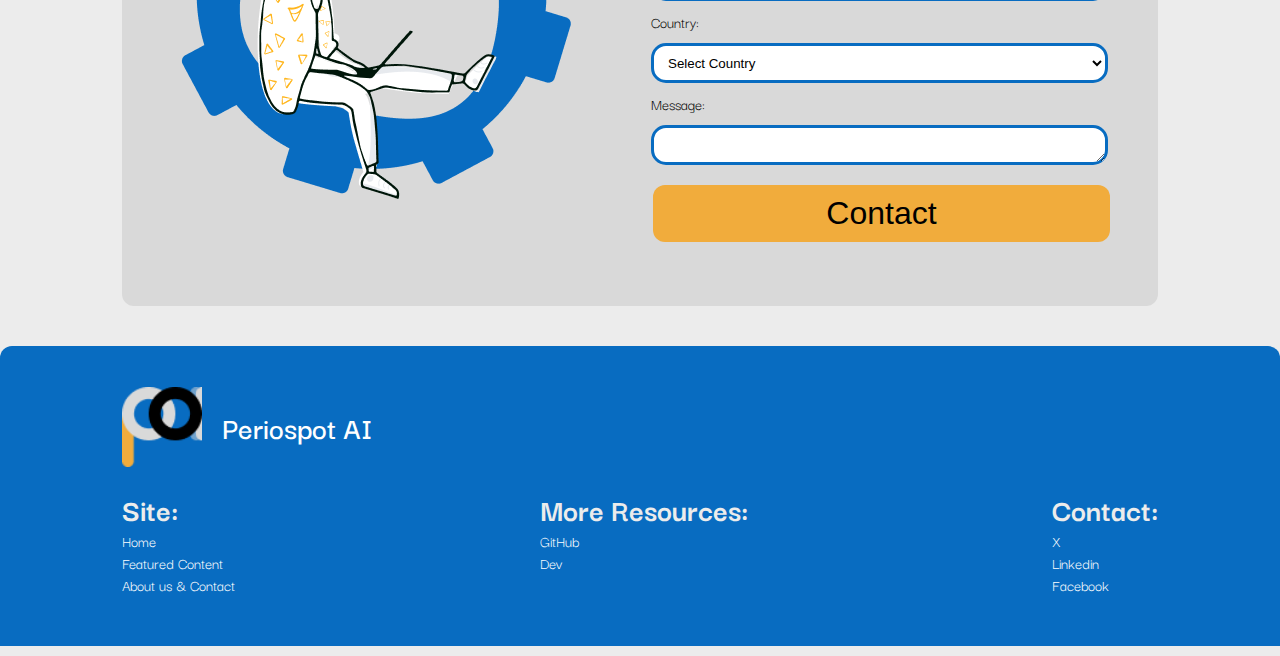
==== commit cdbd79db: "- Added content to the cards in featured content." ====
--- a/contact.html
+++ b/contact.html
@@ -32,26 +32,25 @@
             <div class="profile-image-and-social-media">
               <img loading="lazy" src="assets/images/about_us_images/icon_inactive/francisco.png" class="profile-image" alt="Francisco's profile image" />
               <div class="social-media-icons">
-                <img loading="lazy" src="assets/images/about_us_images/icon_inactive/icon/facebook.png" class="facebook-icon" alt="Facebook icon" />
-                <img loading="lazy" src="assets/images/about_us_images/icon_inactive/icon/x.png" class="twitter-icon" alt="Twitter icon" />
-                <img loading="lazy" src="assets/images/about_us_images/icon_inactive/icon/linkedin.png" class="linkedin-icon" alt="Linkedin icon" />
-                <img loading="lazy" src="assets/images/about_us_images/icon_inactive/icon/instagram.png" class="instagram-icon" alt="Instagram icon" />
-                <img loading="lazy" src="assets/images/about_us_images/icon_inactive/icon/youtube.png" class="youtube-icon" alt="Youtube icon" />
-                <img loading="lazy" src="assets/images/about_us_images/icon_inactive/icon/github.png" class="github-icon" alt="Github icon" />
-                <img loading="lazy" src="assets/images/about_us_images/icon_inactive/icon/dev.png" class="dev-icon" alt="Dev icon" />
-                <img loading="lazy" src="assets/images/about_us_images/icon_inactive/icon/pinterest.png" class="pinterest-icon" alt="Pinterest icon" />
-                <img loading="lazy" src="assets/images/about_us_images/icon_inactive/icon/tiktok.png" class="tiktok-icon" alt="TikTok icon" />
+                <a href="https://www.facebook.com/profile.php?id=100010437153747"><img loading="lazy" src="assets/images/about_us_images/icon_inactive/icon/facebook.png" class="facebook-icon" alt="Facebook icon" /></a>
+                <a href="https://twitter.com/Cisco_research"><img loading="lazy" src="assets/images/about_us_images/icon_inactive/icon/x.png" class="twitter-icon" alt="Twitter icon" /></a>
+                <a href="https://www.linkedin.com/in/francisco-jose-teixeira-barbosa-55040816/?originalSubdomain=ch"><img loading="lazy" src="assets/images/about_us_images/icon_inactive/icon/linkedin.png" class="linkedin-icon" alt="Linkedin icon" /></a>
+                <a href="https://www.instagram.com/tuminha_dds/"><img loading="lazy" src="assets/images/about_us_images/icon_inactive/icon/instagram.png" class="instagram-icon" alt="Instagram icon" /></a>
+                <a href="https://www.youtube.com/tuminha21​​"><img loading="lazy" src="assets/images/about_us_images/icon_inactive/icon/youtube.png" class="youtube-icon" alt="Youtube icon" /></a>
+                <a href="https://github.com/Tuminha​​"><img loading="lazy" src="assets/images/about_us_images/icon_inactive/icon/github.png" class="github-icon" alt="Github icon" /></a>
+                <a href="https://dev.to/tuminha​​"><img loading="lazy" src="assets/images/about_us_images/icon_inactive/icon/dev.png" class="dev-icon" alt="Dev icon" /></a>
+                <a href="https://br.pinterest.com/franciscoteixeirabarbosa/"><img loading="lazy" src="assets/images/about_us_images/icon_inactive/icon/pinterest.png" class="pinterest-icon" alt="Pinterest icon" /></a>
+                <a href="https://www.tiktok.com/@tuminha_dds"><img loading="lazy" src="assets/images/about_us_images/icon_inactive/icon/tiktok.png" class="tiktok-icon" alt="TikTok icon" /></a>
               </div>
             </div>
               <div class="profile-info">
                 <div class="profile-name"><h3>Francisco Teixeira Barbosa</h3></div>
                 <div class="profile-title"><h4>DDS. MBA.</h4></div>
                 <div class="profile-bio">
-                  <p>This is my bio we will fill out later ipsum elito ipsum lorem ipsum This is my bio we will fill out later ipsum elito ipsum lorem ipsum
-                  This is my bio we will fill out later ipsum elito ipsum lorem ipsum This is my bio we will fill out later ipsum elito ipsum lorem ipsum
-                  <br /><br />
-                  This is my bio we will fill out later ipsum elito ipsum lorem ipsum This is my bio we will fill out later ipsum elito ipsum lorem ipsum
-                  This is my bio we will fill out later ipsum elito ipsum lorem ipsum This is my bio we will fill out later ipsum elito ipsum lorem ipsum</p>
+                  <p>Hi, I'm Francisco, but you might know me as @Tuminha on GitHub. During the day, I'm a dedicated dentist, helping to make the world a better place one smile at a time. When the sun goes down, I transform into a passionate guitar player, creating inspiring melodies.</p>
+                  <p>I have a deep fascination with technology and I'm currently on a journey to become a self-taught developer. My interests are wide-ranging, covering HTML, CSS, JavaScript, Python, Solidity, and more. I'm always eager to learn something new!</p>
+                  <p>Communication is my forte, and I thrive in social media and marketing. I also enjoy lecturing and sharing my knowledge with others. I'm always open to collaborations and I love being part of the open-source community.</p>
+                  <p>At the moment, I'm working on an exciting project, Periospot 3.0, which combines blockchain technology with dentistry - yes, you read that right! If you want to get in touch, feel free to email me at cisco@periospot.com or drop a comment on my latest commits.</p>
                 </div>
               </div>
             </div>
@@ -63,21 +62,20 @@
             <div class="profile-image-and-social-media">
               <img loading="lazy" src="assets/images/about_us_images/icon_inactive/daniel.png" class="profile-image" alt="Daniel's profile image" />
               <div class="social-media-icons">
-                <img loading="lazy" src="assets/images/about_us_images/icon_inactive/icon/facebook.png" class="facebook-icon" alt="Facebook icon" />
-                <img loading="lazy" src="assets/images/about_us_images/icon_inactive/icon/x.png" class="x-icon" alt="X icon" />
-                <img loading="lazy" src="assets/images/about_us_images/icon_inactive/icon/linkedin.png" class="linkedin-icon" alt="Linkedin icon" />
-                <img loading="lazy" src="assets/images/about_us_images/icon_inactive/icon/instagram.png" class="instagram-icon" alt="Instagram icon" />
+                <a href="https://www.facebook.com/daniel.r.cantero"><img loading="lazy" src="assets/images/about_us_images/icon_inactive/icon/facebook.png" class="facebook-icon" alt="Facebook icon" /></a>
+                <a href="https://www.linkedin.com/in/daniel-robles-cantero-97196519?utm_source=share&utm_campaign=share_via&utm_content=profile&utm_medium=ios_app"><img loading="lazy" src="assets/images/about_us_images/icon_inactive/icon/linkedin.png" class="linkedin-icon" alt="Linkedin icon" /></a>
+                <a href="https://www.instagram.com/robles_drc?igsh=dXp0M2Nia25uYzJz"><img loading="lazy" src="assets/images/about_us_images/icon_inactive/icon/instagram.png" class="instagram-icon" alt="Instagram icon" /></a>
               </div>
             </div>
               <div class="profile-info">
                 <div class="profile-name"><h3>Daniel Robles Cantero</h3></div>
                 <div class="profile-title"><h4>DDS. MBA.</h4></div>
                 <div class="profile-bio">
-                  <p>This is my bio we will fill out later ipsum elito ipsum lorem ipsum This is my bio we will fill out later ipsum elito ipsum lorem ipsum
-                  This is my bio we will fill out later ipsum elito ipsum lorem ipsum This is my bio we will fill out later ipsum elito ipsum lorem ipsum
-                  <br /><br />
-                  This is my bio we will fill out later ipsum elito ipsum lorem ipsum This is my bio we will fill out later ipsum elito ipsum lorem ipsum
-                  This is my bio we will fill out later ipsum elito ipsum lorem ipsum This is my bio we will fill out later ipsum elito ipsum lorem ipsum</p>
+                  <p>Hey there! 😄 I'm Daniel, a proud graduate of Dentistry from the Complutense University of Madrid (2004). I've got a PhD in Dentistry, Biomechanics, and Implantology (with honors, thank you very much! 🎓) from USP-CEU (2023). I'm also an expert in Periodontics and Implantology from UAL (2012).</p>
+                  <p>I wear many hats at the European University Miguel de Cervantes: Academic and Clinical Director, Co-director of the Masters in Periodontics and Implantology, Co-director of the Masters in Rehabilitation on teeth and implants, aesthetics and new technologies, and Co-director of the Masters in Surgery, Implantology and Rehabilitation AC2/UEMC. Phew! 😅</p>
+                  <p>I'm also an honorary professor of the Masters in Oral Surgery and Implantology at URJC, and a PhD candidate at CEINDO CEU in translational medicine. 📚 I'm part of the editorial committee of the Journal of Diagnosis and Treatment or Oral and Maxillofacial Pathology, and the Universitas Odontológica of the Pontificia Universidad Javeriana de Bogotá. I'm also the chief editor of the Spanish scientific content at Periospot. 🖋️</p>
+                  <p>I'm a Key Opinion Leader for the company Klockner, founder of the training platform Roblesformación, and a guest professor in various national and international masters. I'm also an international speaker. 🌍</p>
+                  <p>So, that's me in a nutshell! Feel free to reach out if you want to chat about dentistry, biomechanics, or the latest trends in implantology. Or if you just want to say hi! 👋</p>
                 </div>
               </div>
             </div>
@@ -89,20 +87,21 @@
             <figure class="contact-form-image">
               <img loading="lazy" src="assets/images/about_us_images/Illustration/girl-reading.png" class="contact-image" alt="Contact image" />
             </figure>
-            <div class="contact-form">
+            <div class="contact-form" id="contact-form-div">
+              <form id="contact-form">
               <div class="contact-form-header">
                 <h2 class="contact-form-title">Contact us:</h2>
                 <div class="contact-form-label">Name:</div>
                 <div class="contact-form-input">
-                  <input type="text" aria-label="Your Name" class="input-text" />
+                  <input type="text" id="name" name="name" aria-label="Your Name" class="input-text" required />
                 </div>
                 <div class="contact-form-label">Email:</div>
                 <div class="contact-form-input">
-                  <input type="email" aria-label="Your Email" class="input-text" />
+                  <input type="email" id="email" name="email" aria-label="Your Email" class="input-text" required />
                 </div>
                 <div class="contact-form-label">Country:</div>
                 <div class="contact-form-input">
-                  <select aria-label="Country" class="input-text">
+                  <select id="country" name="country" aria-label="Country" class="input-text" required>
                     <option value="">Select Country</option>
                     <option value="USA">USA</option>
                     <option value="UK">UK</option>
@@ -208,10 +207,12 @@
                 </div>
                 <div class="contact-form-label">Message:</div>
                 <div class="contact-form-input">
-                  <textarea aria-label="Write your message" class="contact-form-textarea"></textarea>
-                </div>
-                <button class="contact-form-button">Contact</button>
-              </div>
+                  <textarea id="message" name="message" aria-label="Write your message" class="contact-form-textarea" required></textarea>
+                </div>
+                <button type="submit" class="contact-form-button">Contact</button>
+                <p id="form-message"></p>
+              </div>
+              </form>
             </div>
             </div>
           </div>
@@ -219,35 +220,35 @@
 </main>
 <footer class="site-footer">
     <div class="logo-and-periospot">
-        <div class="logo-image-footer"></div>
+        <a href="index.html"><div class="logo-image-footer"></div></a>
         <h2>Periospot AI</h2>
-      </div>
-      <div class="footer-links">
-      <div class="footer-section site-map">
-        <h3>Site:</h3>
-        <ul class="footer-section navigation">
-            <li><a href="home.html">Home</a></li>
-            <li><a href="featured.html">Featured Content</a></li>
-            <li><a href="about.html">About us & Contact</a></li>
-        </ul>
-      </div>
-    
-    <div class="footer-section resources">
-        <h3>More Resources:</h3>
-        <ul class="footer-resources">
-            <li><a href="https://github.com">GitHub</a></li>
-            <li><a href="https://dev.to">Dev</a></li>
-        </ul>
     </div>
-    <div class="footer-section contact">
-        <h3>Contact:</h3>
-        <ul class="footer-contacts">
-            <li><a href="mailto:x@example.com">X</a></li>
-            <li><a href="https://linkedin.com">Linkedin</a></li>
-            <li><a href="https://facebook.com">Facebook</a></li>
-        </ul>
+    <div class="footer-links">
+        <div class="footer-section site-map">
+            <h3>Site:</h3>
+            <ul class="footer-section navigation">
+                <li><a href="index.html">Home</a></li>
+                <li><a href="featured.html">Featured Content</a></li>
+                <li><a href="contact.html">About us & Contact</a></li>
+            </ul>
+        </div>
+        <div class="footer-section resources">
+            <h3>More Resources:</h3>
+            <ul class="footer-resources">
+                <li><a href="https://github.com/Tuminha​​">GitHub</a></li>
+                <li><a href="https://dev.to/tuminha​​">Dev</a></li>
+            </ul>
+        </div>
+        <div class="footer-section contact">
+            <h3>Contact:</h3>
+            <ul class="footer-contacts">
+                <li><a href="mailto:x@example.com">X</a></li>
+                <li><a href="https://www.linkedin.com/in/francisco-jose-teixeira-barbosa-55040816/?originalSubdomain=ch">Linkedin</a></li>
+                <li><a href="https://www.facebook.com/profile.php?id=100010437153747">Facebook</a></li>
+            </ul>
+        </div>
     </div>
-  </div>
 </footer>
+<script src="./mailerlite.js"></script>
 </body>
 
--- a/assets/styles/style.css
+++ b/assets/styles/style.css
@@ -133,6 +133,32 @@
   color: var(--black);
 }
 
+.contact-form-button {
+  display: inline-block;
+  background: var(--vivid-blue);
+  color: var(--white);
+  border: none;
+  padding: 15px 32px;
+  text-align: center;
+  text-decoration: none;
+  display: inline-block;
+  font-size: 16px;
+  margin: 4px 2px;
+  cursor: pointer;
+  border-radius: 12px;
+}
+
+.contact-form-button:hover {
+  background-color: var(--vivid-blue);
+  color: var(--white);
+}
+
+
+
+.newsletter-form button:hover {
+  background-color: var(--vivid-yellow);
+  cursor: pointer;
+}
 
 /* Logo animation styles */
 
@@ -320,6 +346,7 @@
   color: var(--white);
   flex: 1;
   margin: 20px;
+  text-decoration: none;
 }
 
 .card-image-container {
@@ -329,18 +356,22 @@
 
 .content-card:hover {
   color: var(--black);
+  text-decoration: none;
 }
 
 #card-1 {
   background-color: var(--vivid-yellow);
+  cursor: pointer;
 }
 
 #card-2 {
   background-color: var(--vivid-red);
+  cursor: pointer;
 }
 
 #card-3 {
   background-color: var(--vivid-blue);
+  cursor: pointer;
 }
 
 #card-1:hover, #card-2:hover, #card-3:hover {
@@ -468,6 +499,16 @@
   padding: 10px 0px;
 
 }
+
+.contact-form form {
+  display: flex;
+  flex-direction: column;
+  align-items: flex-start;
+  justify-content: center;
+  gap: 20px;
+  width: 100%;
+  height: auto;
+} 
 
 .contact-form-button {
   display: flex;
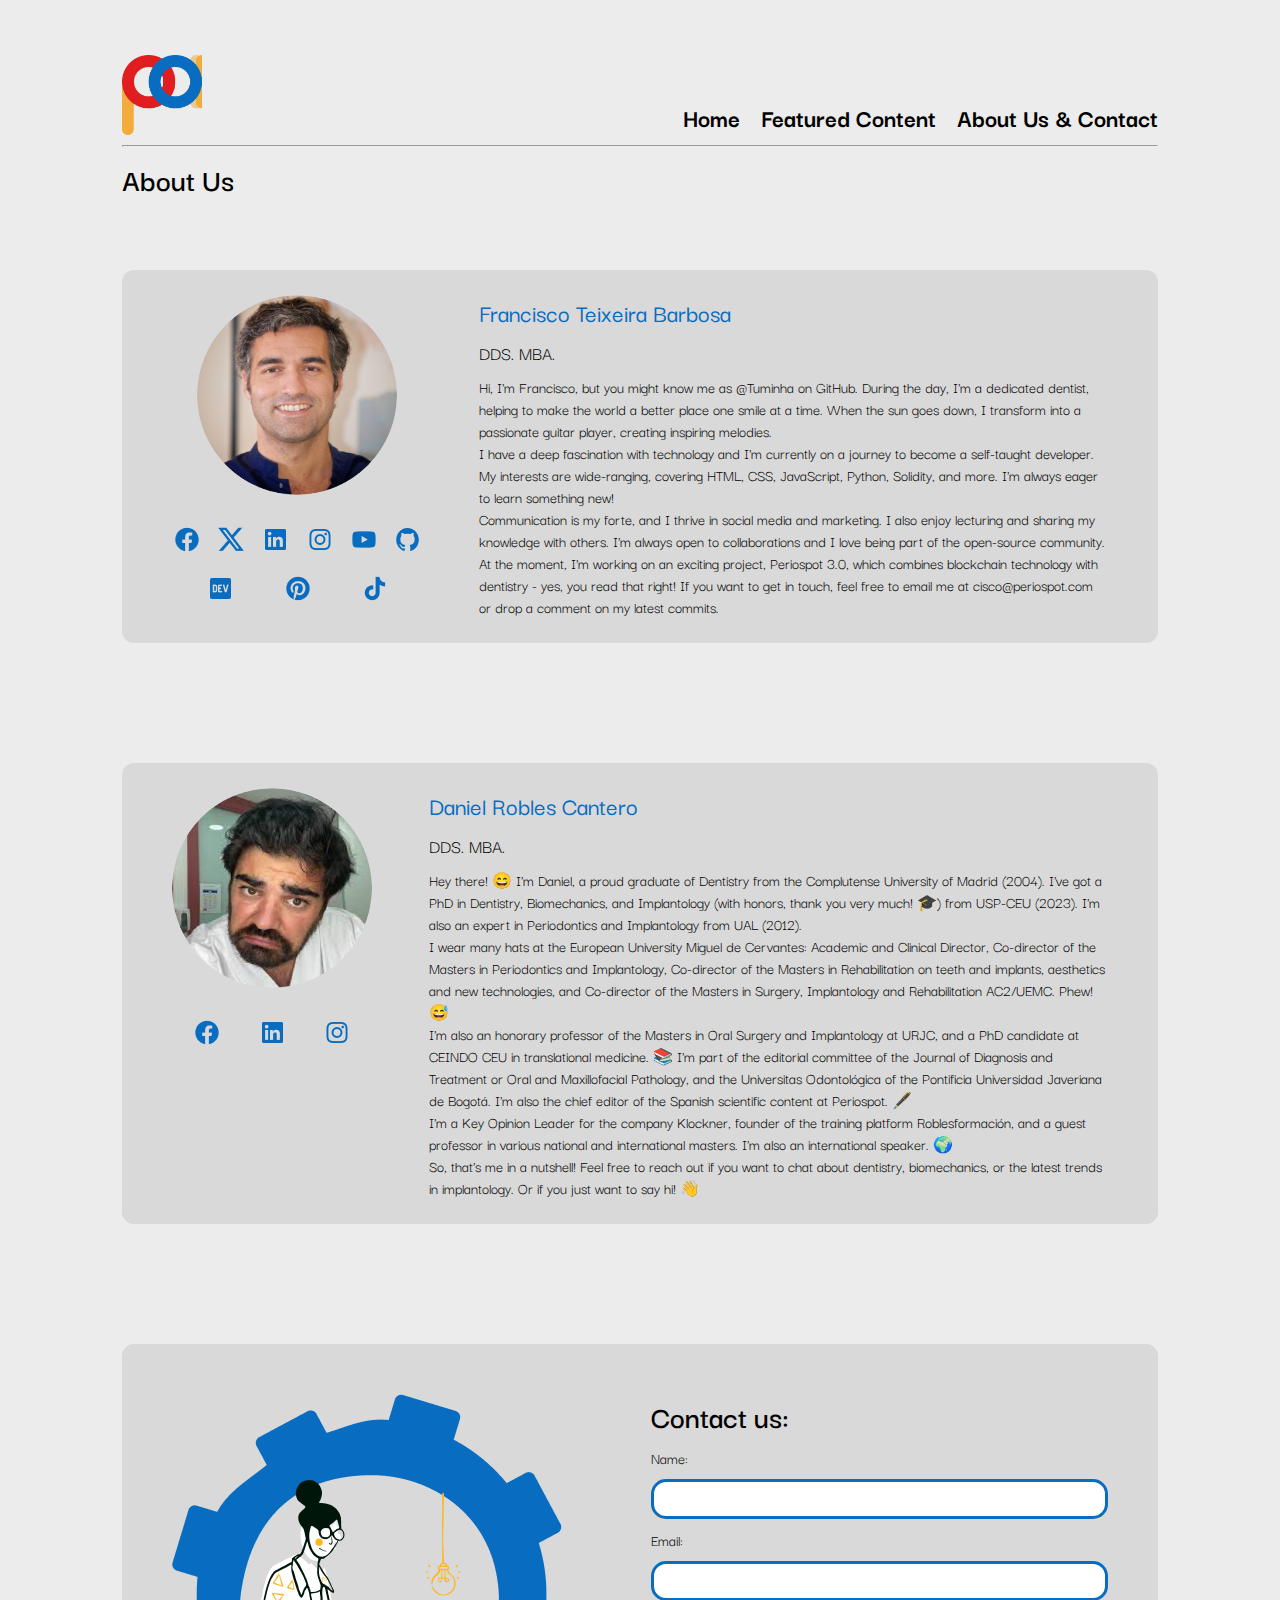
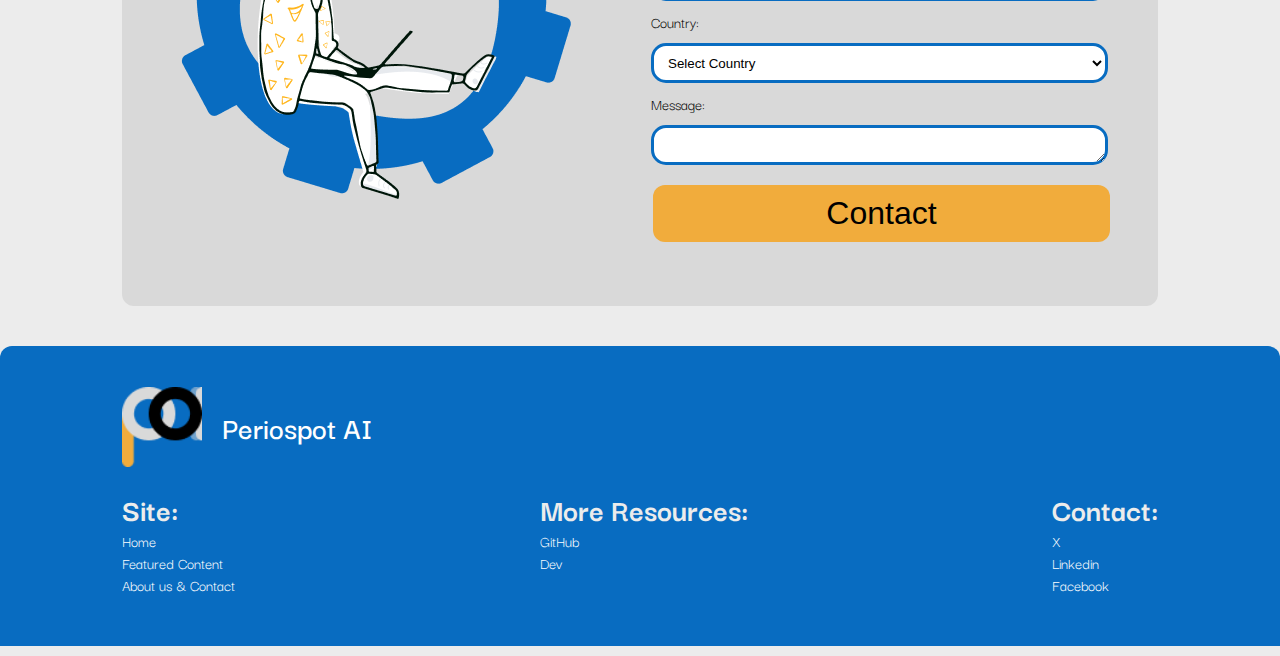
==== commit 6bc129d0: "- Created README.md file" ====
--- a/contact.html
+++ b/contact.html
@@ -30,17 +30,17 @@
           <div class="profile-column">
             <div class="profile-header">
             <div class="profile-image-and-social-media">
-              <img loading="lazy" src="assets/images/about_us_images/icon_inactive/francisco.png" class="profile-image" alt="Francisco's profile image" />
+              <img loading="lazy" src="assets/images/about_us_images/icon_inactive/francisco.png" class="profile-image" alt="Francisco's profile image">
               <div class="social-media-icons">
-                <a href="https://www.facebook.com/profile.php?id=100010437153747"><img loading="lazy" src="assets/images/about_us_images/icon_inactive/icon/facebook.png" class="facebook-icon" alt="Facebook icon" /></a>
-                <a href="https://twitter.com/Cisco_research"><img loading="lazy" src="assets/images/about_us_images/icon_inactive/icon/x.png" class="twitter-icon" alt="Twitter icon" /></a>
-                <a href="https://www.linkedin.com/in/francisco-jose-teixeira-barbosa-55040816/?originalSubdomain=ch"><img loading="lazy" src="assets/images/about_us_images/icon_inactive/icon/linkedin.png" class="linkedin-icon" alt="Linkedin icon" /></a>
-                <a href="https://www.instagram.com/tuminha_dds/"><img loading="lazy" src="assets/images/about_us_images/icon_inactive/icon/instagram.png" class="instagram-icon" alt="Instagram icon" /></a>
-                <a href="https://www.youtube.com/tuminha21​​"><img loading="lazy" src="assets/images/about_us_images/icon_inactive/icon/youtube.png" class="youtube-icon" alt="Youtube icon" /></a>
-                <a href="https://github.com/Tuminha​​"><img loading="lazy" src="assets/images/about_us_images/icon_inactive/icon/github.png" class="github-icon" alt="Github icon" /></a>
-                <a href="https://dev.to/tuminha​​"><img loading="lazy" src="assets/images/about_us_images/icon_inactive/icon/dev.png" class="dev-icon" alt="Dev icon" /></a>
-                <a href="https://br.pinterest.com/franciscoteixeirabarbosa/"><img loading="lazy" src="assets/images/about_us_images/icon_inactive/icon/pinterest.png" class="pinterest-icon" alt="Pinterest icon" /></a>
-                <a href="https://www.tiktok.com/@tuminha_dds"><img loading="lazy" src="assets/images/about_us_images/icon_inactive/icon/tiktok.png" class="tiktok-icon" alt="TikTok icon" /></a>
+                <a href="https://www.facebook.com/profile.php?id=100010437153747"><img loading="lazy" src="assets/images/about_us_images/icon_inactive/icon/facebook.png" class="facebook-icon" alt="Facebook icon"></a>
+                <a href="https://twitter.com/Cisco_research"><img loading="lazy" src="assets/images/about_us_images/icon_inactive/icon/x.png" class="twitter-icon" alt="Twitter icon"></a>
+                <a href="https://www.linkedin.com/in/francisco-jose-teixeira-barbosa-55040816/?originalSubdomain=ch"><img loading="lazy" src="assets/images/about_us_images/icon_inactive/icon/linkedin.png" class="linkedin-icon" alt="Linkedin icon"></a>
+                <a href="https://www.instagram.com/tuminha_dds/"><img loading="lazy" src="assets/images/about_us_images/icon_inactive/icon/instagram.png" class="instagram-icon" alt="Instagram icon"></a>
+                <a href="https://www.youtube.com/tuminha21​​"><img loading="lazy" src="assets/images/about_us_images/icon_inactive/icon/youtube.png" class="youtube-icon" alt="Youtube icon"></a>
+                <a href="https://github.com/Tuminha​​"><img loading="lazy" src="assets/images/about_us_images/icon_inactive/icon/github.png" class="github-icon" alt="Github icon"></a>
+                <a href="https://dev.to/tuminha​​"><img loading="lazy" src="assets/images/about_us_images/icon_inactive/icon/dev.png" class="dev-icon" alt="Dev icon"></a>
+                <a href="https://br.pinterest.com/franciscoteixeirabarbosa/"><img loading="lazy" src="assets/images/about_us_images/icon_inactive/icon/pinterest.png" class="pinterest-icon" alt="Pinterest icon"></a>
+                <a href="https://www.tiktok.com/@tuminha_dds"><img loading="lazy" src="assets/images/about_us_images/icon_inactive/icon/tiktok.png" class="tiktok-icon" alt="TikTok icon"></a>
               </div>
             </div>
               <div class="profile-info">
@@ -60,11 +60,11 @@
           <div class="profile-column">
             <div class="profile-header">
             <div class="profile-image-and-social-media">
-              <img loading="lazy" src="assets/images/about_us_images/icon_inactive/daniel.png" class="profile-image" alt="Daniel's profile image" />
+              <img loading="lazy" src="assets/images/about_us_images/icon_inactive/daniel.png" class="profile-image" alt="Daniel's profile image">
               <div class="social-media-icons">
-                <a href="https://www.facebook.com/daniel.r.cantero"><img loading="lazy" src="assets/images/about_us_images/icon_inactive/icon/facebook.png" class="facebook-icon" alt="Facebook icon" /></a>
-                <a href="https://www.linkedin.com/in/daniel-robles-cantero-97196519?utm_source=share&utm_campaign=share_via&utm_content=profile&utm_medium=ios_app"><img loading="lazy" src="assets/images/about_us_images/icon_inactive/icon/linkedin.png" class="linkedin-icon" alt="Linkedin icon" /></a>
-                <a href="https://www.instagram.com/robles_drc?igsh=dXp0M2Nia25uYzJz"><img loading="lazy" src="assets/images/about_us_images/icon_inactive/icon/instagram.png" class="instagram-icon" alt="Instagram icon" /></a>
+                <a href="https://www.facebook.com/daniel.r.cantero"><img loading="lazy" src="assets/images/about_us_images/icon_inactive/icon/facebook.png" class="facebook-icon" alt="Facebook icon"></a>
+                <a href="https://www.linkedin.com/in/daniel-robles-cantero-97196519?utm_source=share&utm_campaign=share_via&utm_content=profile&utm_medium=ios_app"><img loading="lazy" src="assets/images/about_us_images/icon_inactive/icon/linkedin.png" class="linkedin-icon" alt="Linkedin icon"></a>
+                <a href="https://www.instagram.com/robles_drc?igsh=dXp0M2Nia25uYzJz"><img loading="lazy" src="assets/images/about_us_images/icon_inactive/icon/instagram.png" class="instagram-icon" alt="Instagram icon"></a>
               </div>
             </div>
               <div class="profile-info">
@@ -85,7 +85,7 @@
         <div class="contact-form-container">
             <div class="contact-form-inner-container">
             <figure class="contact-form-image">
-              <img loading="lazy" src="assets/images/about_us_images/Illustration/girl-reading.png" class="contact-image" alt="Contact image" />
+              <img loading="lazy" src="assets/images/about_us_images/Illustration/girl-reading.png" class="contact-image" alt="Contact image">
             </figure>
             <div class="contact-form" id="contact-form-div">
               <form id="contact-form">
@@ -93,11 +93,11 @@
                 <h2 class="contact-form-title">Contact us:</h2>
                 <div class="contact-form-label">Name:</div>
                 <div class="contact-form-input">
-                  <input type="text" id="name" name="name" aria-label="Your Name" class="input-text" required />
+                  <input type="text" id="name" name="name" aria-label="Your Name" class="input-text" required>
                 </div>
                 <div class="contact-form-label">Email:</div>
                 <div class="contact-form-input">
-                  <input type="email" id="email" name="email" aria-label="Your Email" class="input-text" required />
+                  <input type="email" id="email" name="email" aria-label="Your Email" class="input-text" required>
                 </div>
                 <div class="contact-form-label">Country:</div>
                 <div class="contact-form-input">
--- a/assets/styles/style.css
+++ b/assets/styles/style.css
@@ -165,14 +165,16 @@
 .logo-image {
   width: 80px;
   height: 80px;
+  
+  background-image: url('../images/home_images/Logo_hover.png');
+  background-size: cover;
+  display: flex;
+  position: relative;
+}
+
+.logo-image:hover {
   background-image: url(../images/home_images/Logo_inactive.png);
-  background-size: cover;
-  display: flex;
-  position: relative;
-}
-
-.logo-image:hover {
-  background-image: url('../images/home_images/Logo_hover.png');
+  
 }
 
 .logo-image-footer {
@@ -696,7 +698,7 @@
 .card-items {
   display: flex;
   flex-direction: row;
-  align-items: space-between;
+  align-items: center;
   justify-content: space-between;
   width: 100%;
   height: auto;
@@ -833,7 +835,7 @@
   width: 200px;
   height: 200px;
   border-radius: 100px;
-  background-size: fill;
+  background-size: cover;
   background-position: center;
 
 }
@@ -1437,7 +1439,7 @@
   .card-items {
       display: flex;
       flex-direction: column;
-      align-items: space-between;
+      align-items: center;
       justify-content: space-between;
       width: 100%;
       height: auto;
@@ -1473,4 +1475,4 @@
 
 
 
-}+}
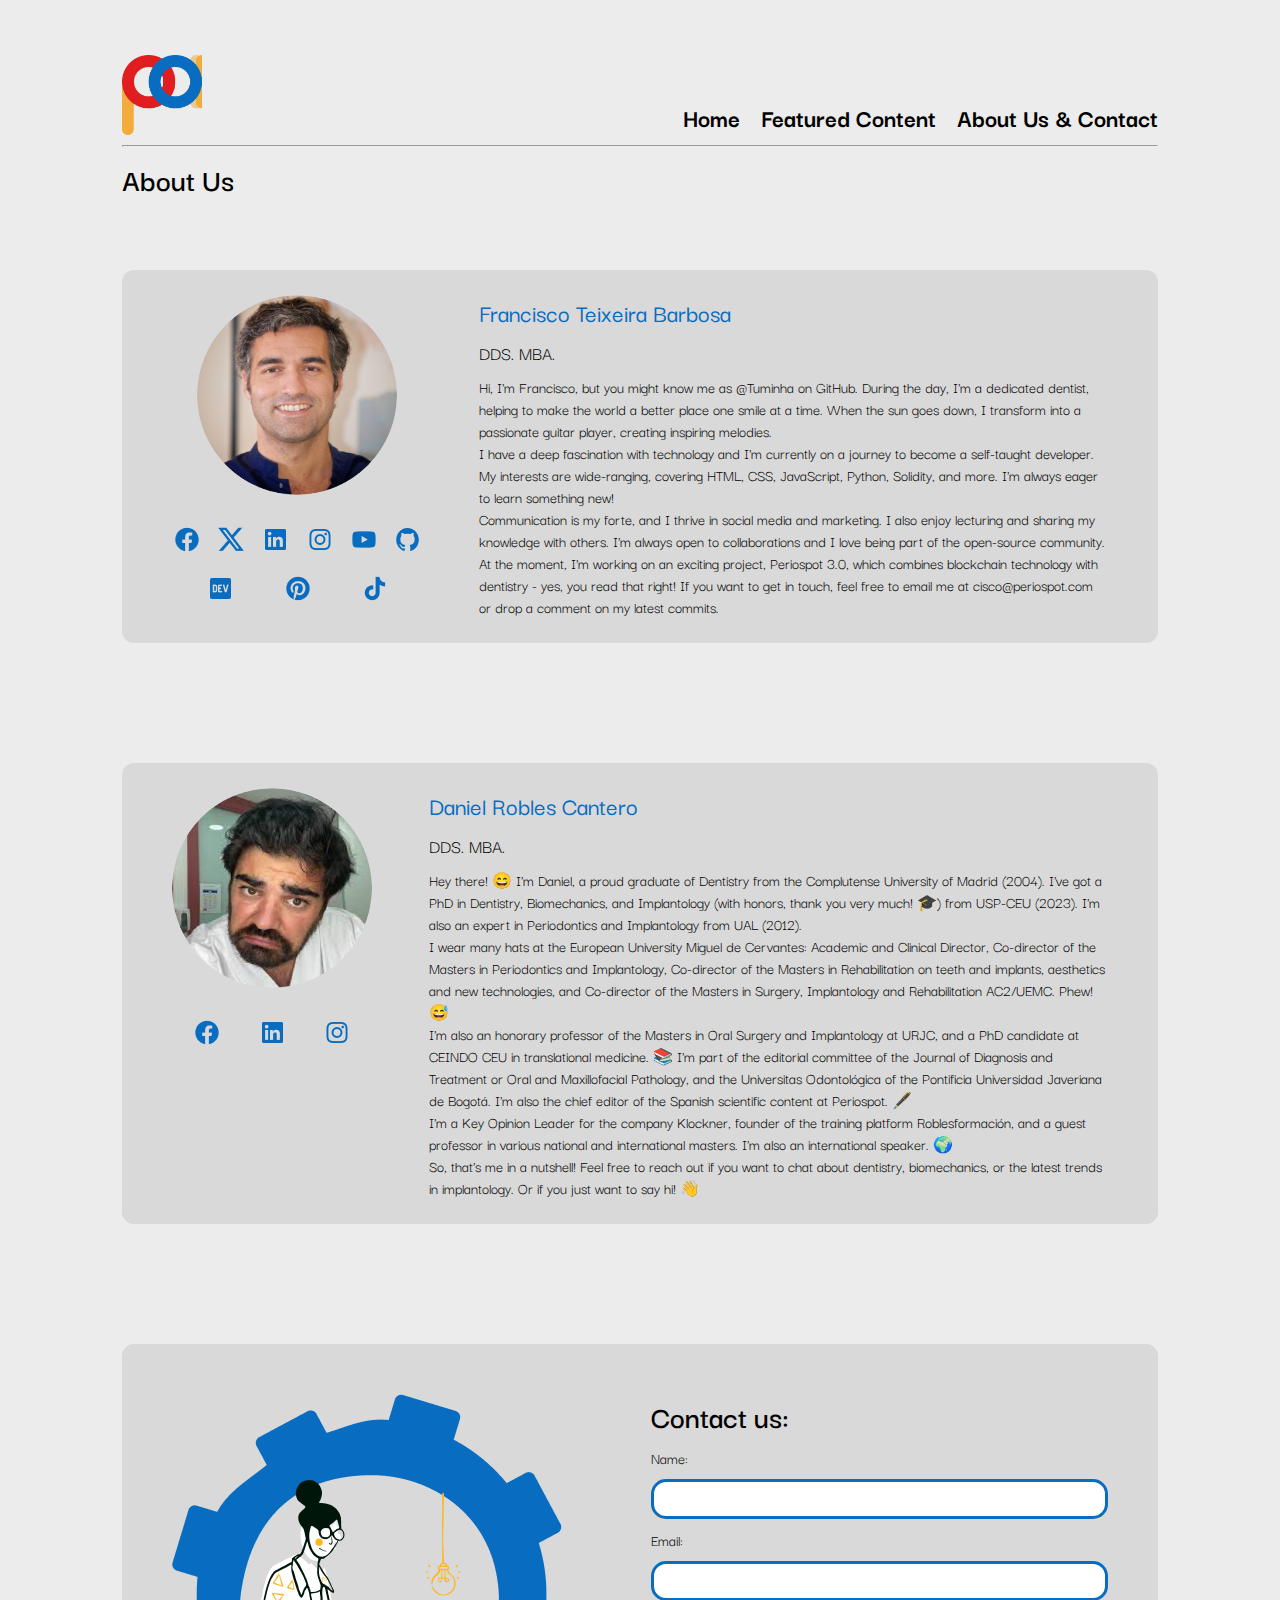
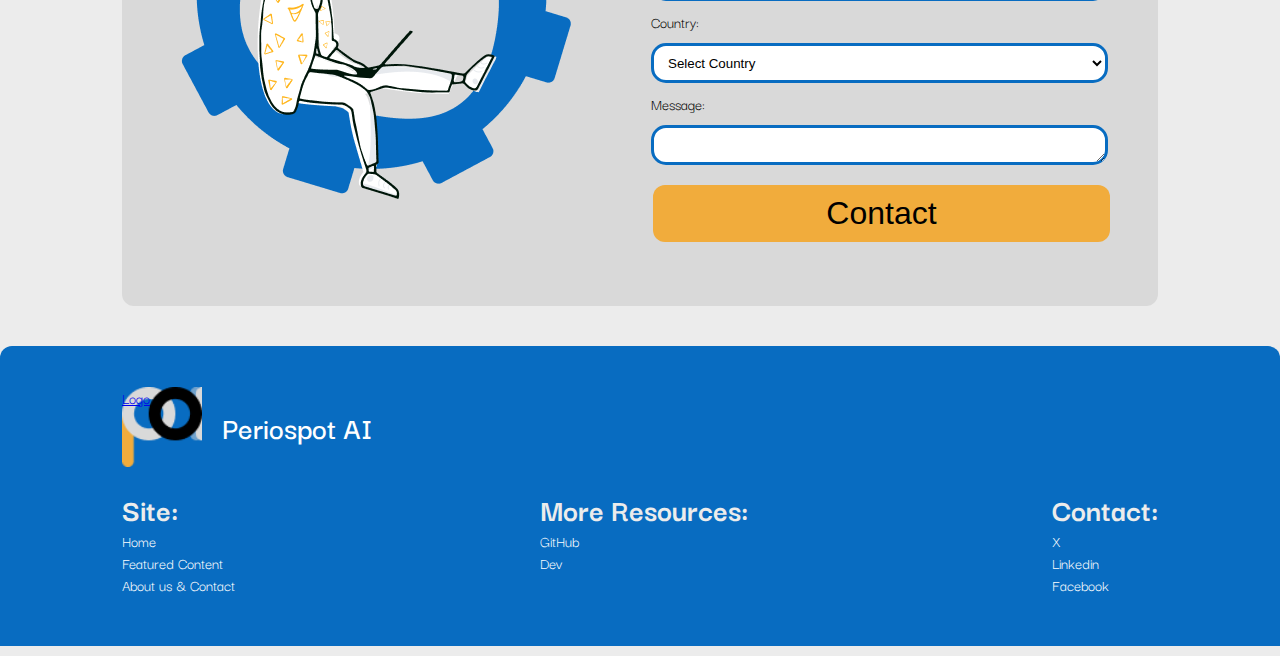
==== commit 513a2973: "- Fix link with no text in footer logo." ====
--- a/contact.html
+++ b/contact.html
@@ -15,7 +15,7 @@
         <input type="checkbox" id="menu-toggle">
         <label for="menu-toggle" class="hamburger-menu">&#9776;</label>
         <nav class="main-navigation">
-            <a href="index.html"><div class="logo-image"></div></a> <!-- Logo inside the main navigation -->
+            <a href="index.html" aria-label="Logo"><div class="logo-image"></div></a> <!-- Logo inside the main navigation -->
             <ul class="navigation-list">
               <li><a href="index.html">Home</a></li>
               <li><a href="featured.html">Featured Content</a></li>
@@ -220,7 +220,7 @@
 </main>
 <footer class="site-footer">
     <div class="logo-and-periospot">
-        <a href="index.html"><div class="logo-image-footer"></div></a>
+        <a href="index.html"><div class="logo-image-footer">Logo</div></a>
         <h2>Periospot AI</h2>
     </div>
     <div class="footer-links">
--- a/assets/styles/style.css
+++ b/assets/styles/style.css
@@ -698,12 +698,12 @@
 .card-items {
   display: flex;
   flex-direction: row;
-  align-items: center;
+  align-items: stretch;
   justify-content: space-between;
   width: 100%;
   height: auto;
   border-radius: 12px;
-  
+ 
 }
 
 .card-item {
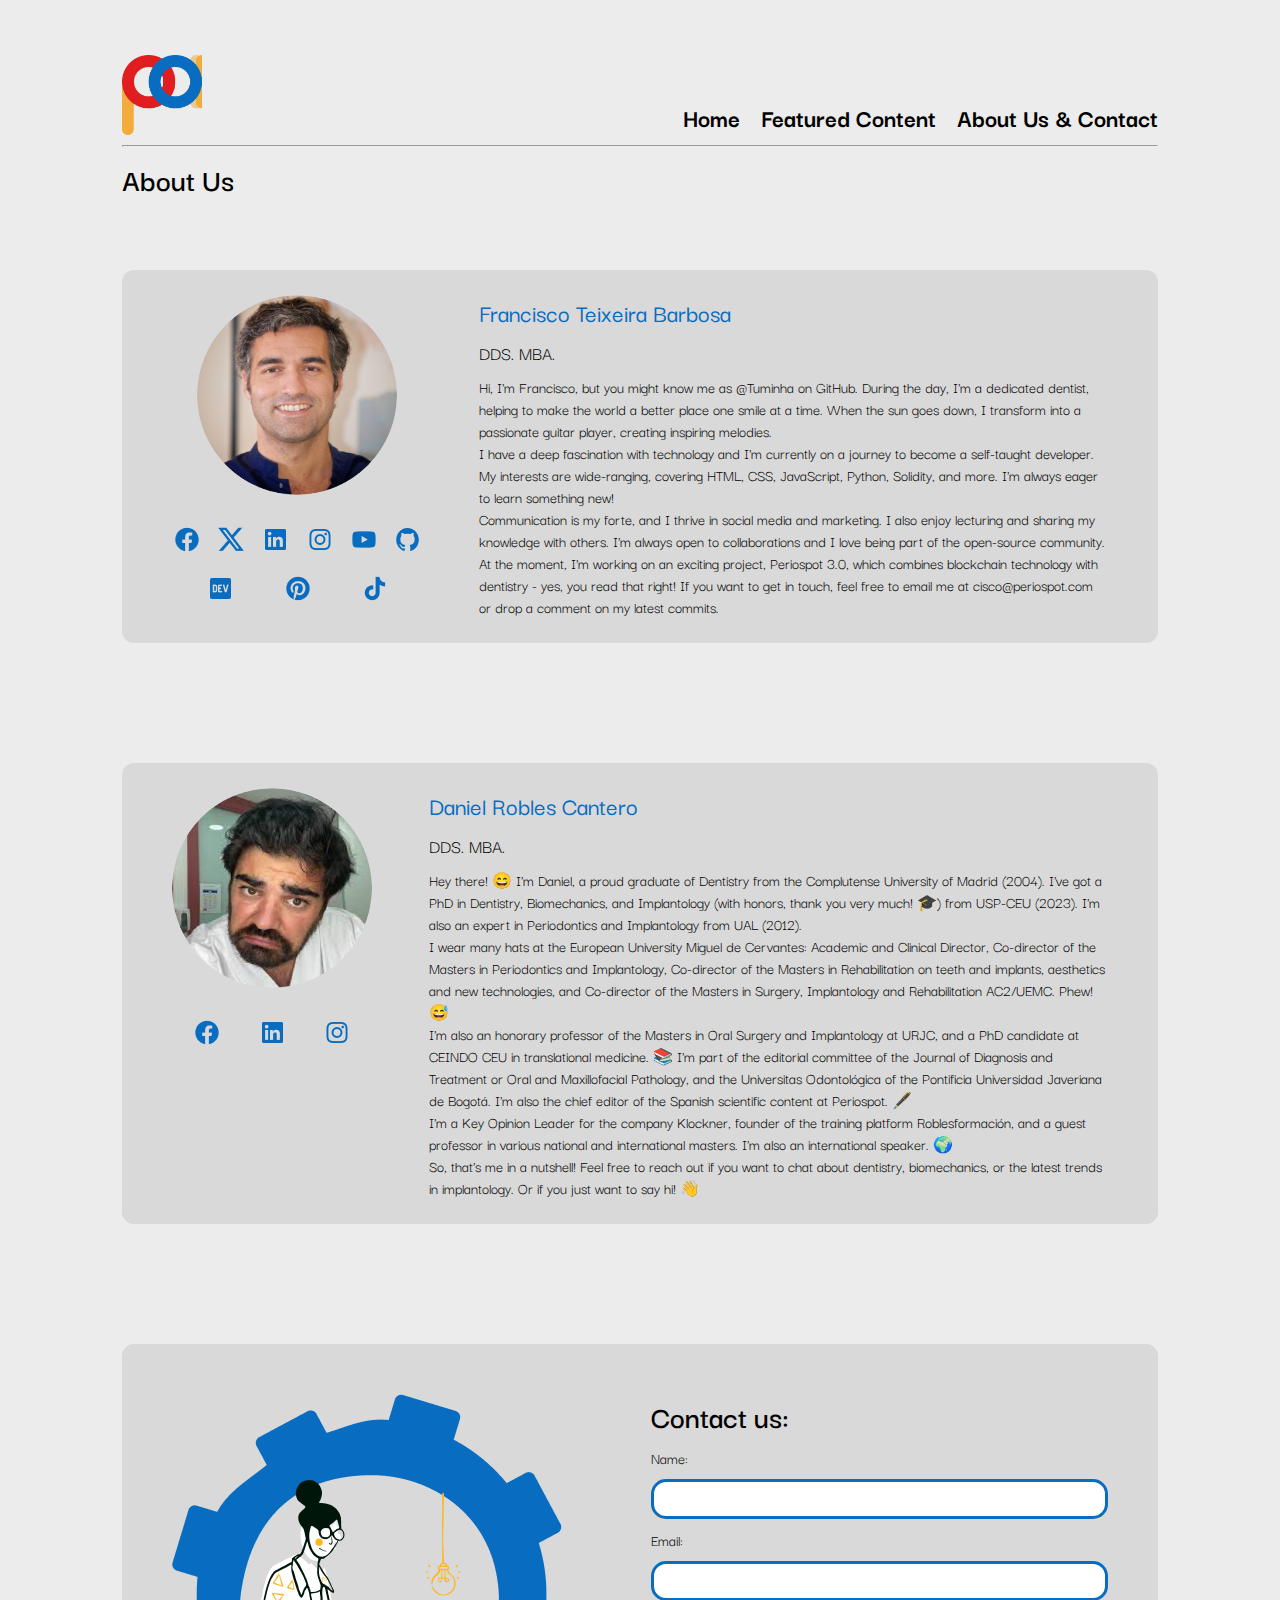
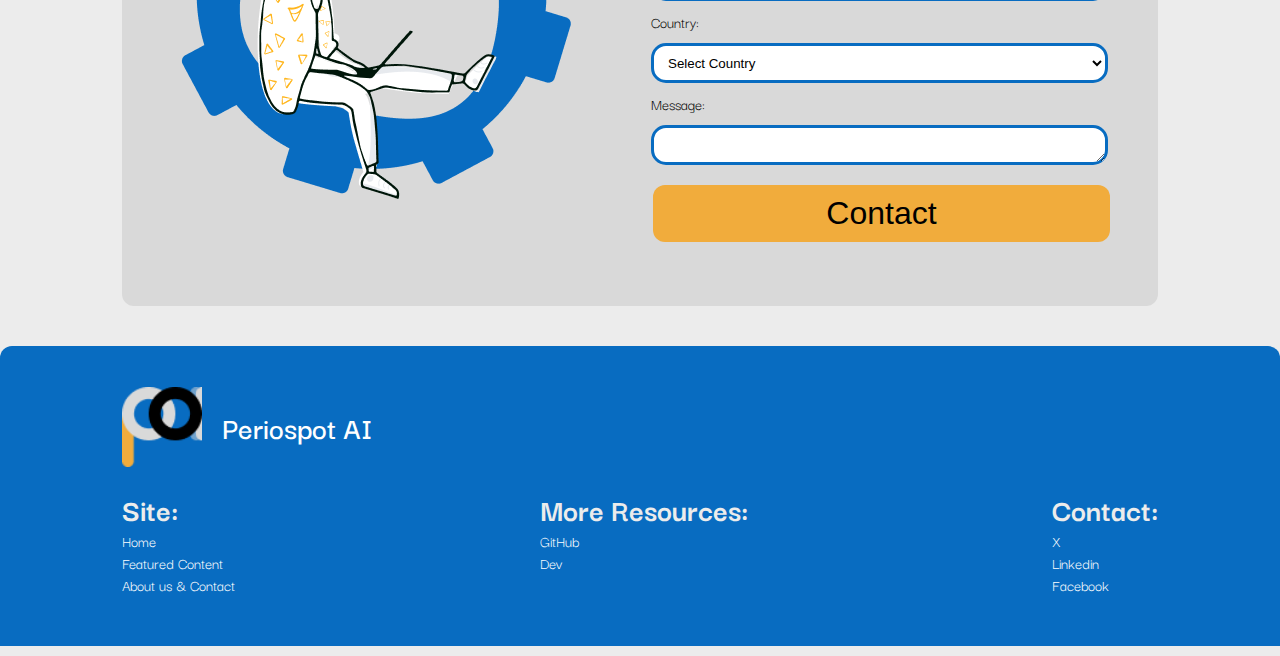
==== commit d91fab17: "- Aria-label to the logo in the footer." ====
--- a/contact.html
+++ b/contact.html
@@ -220,7 +220,7 @@
 </main>
 <footer class="site-footer">
     <div class="logo-and-periospot">
-        <a href="index.html"><div class="logo-image-footer">Logo</div></a>
+        <a href="index.html" aria-label="Logo"><div class="logo-image-footer"></div></a>
         <h2>Periospot AI</h2>
     </div>
     <div class="footer-links">
--- a/assets/styles/style.css
+++ b/assets/styles/style.css
@@ -356,6 +356,17 @@
 
 }
 
+.card-text {
+  display: flex;
+  flex-direction: column;
+  align-items: flex-start;
+  justify-content: center;
+  gap: 10px;
+  width: 100%;
+  height: auto;
+  padding: 10px 20px;
+}
+
 .content-card:hover {
   color: var(--black);
   text-decoration: none;
@@ -418,10 +429,13 @@
   color: var(--white);
 }
 
-.card-text {
-  width: 100%;
-  padding: 0px 20px;
-}
+#card-1 {
+  color: var(--black);
+}
+
+/* First card text in black. First child*/
+
+
 
 .newsletter-section {
   display: flex;
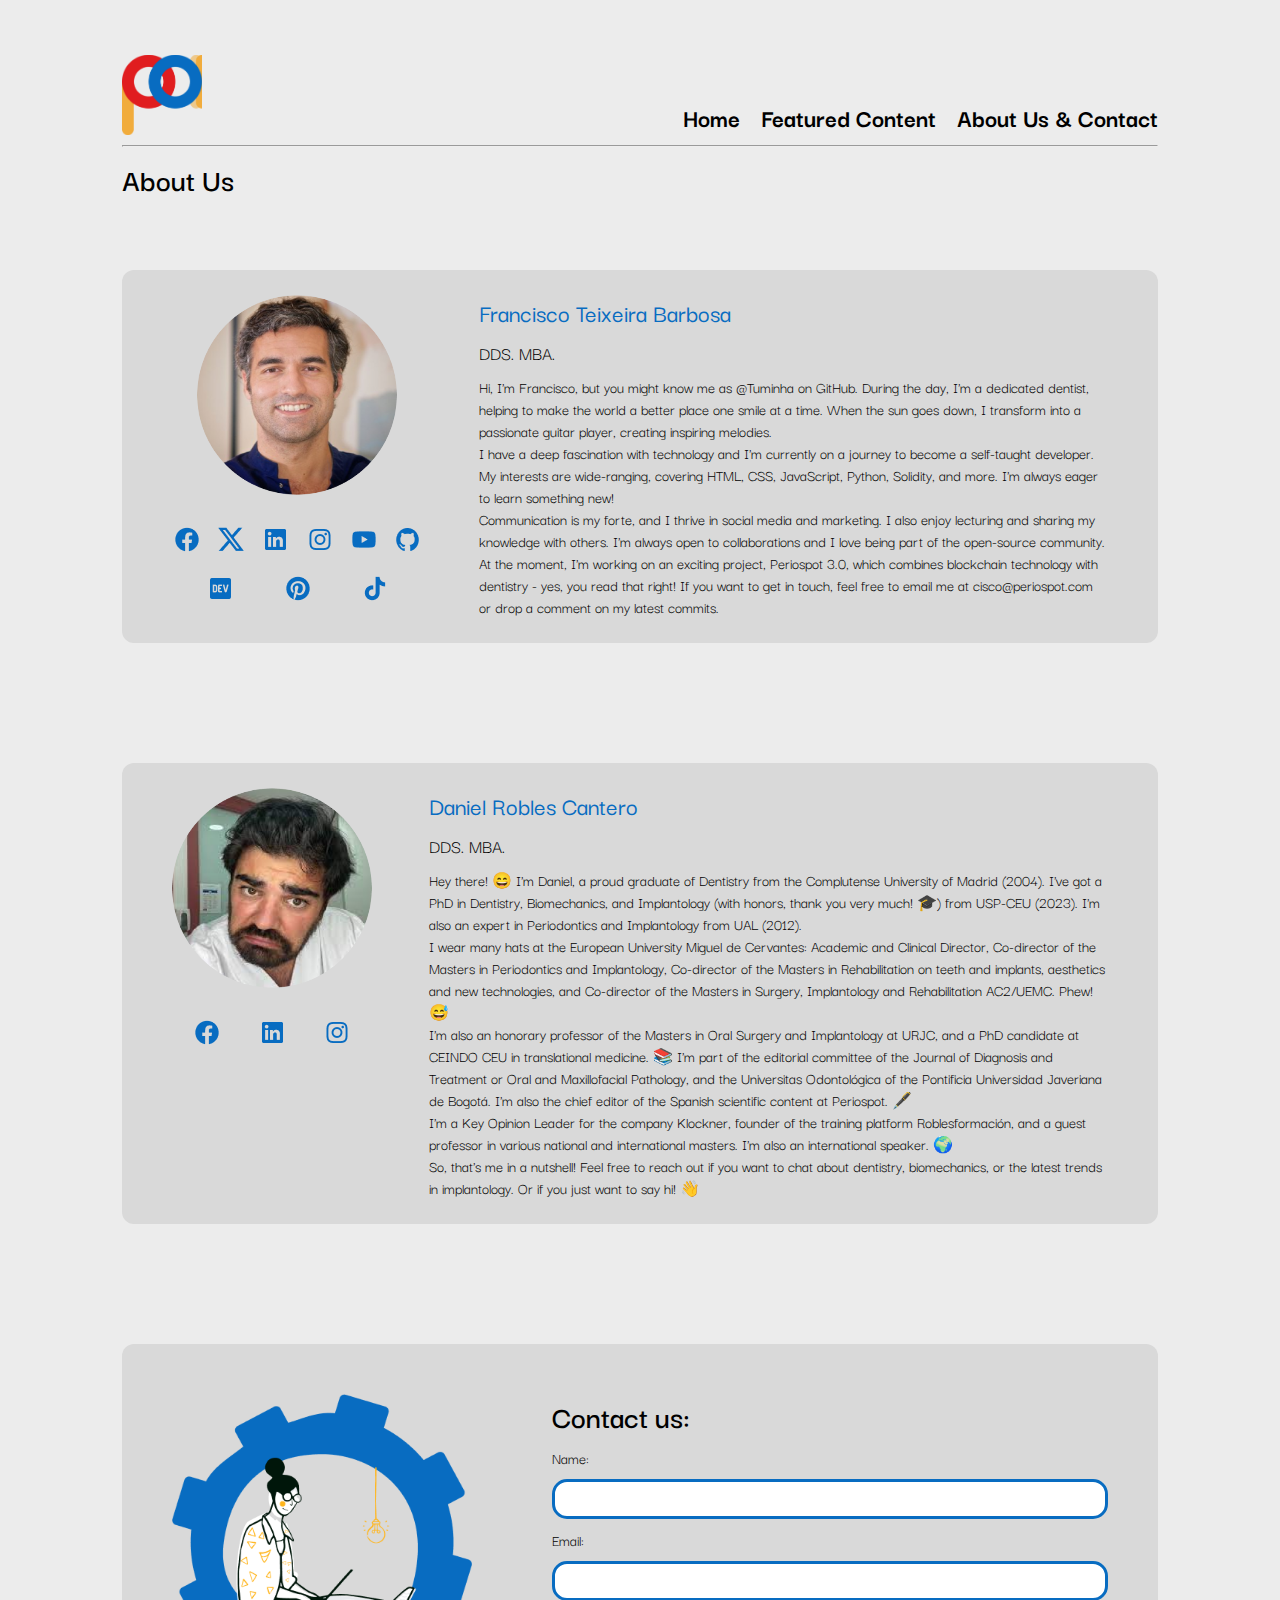
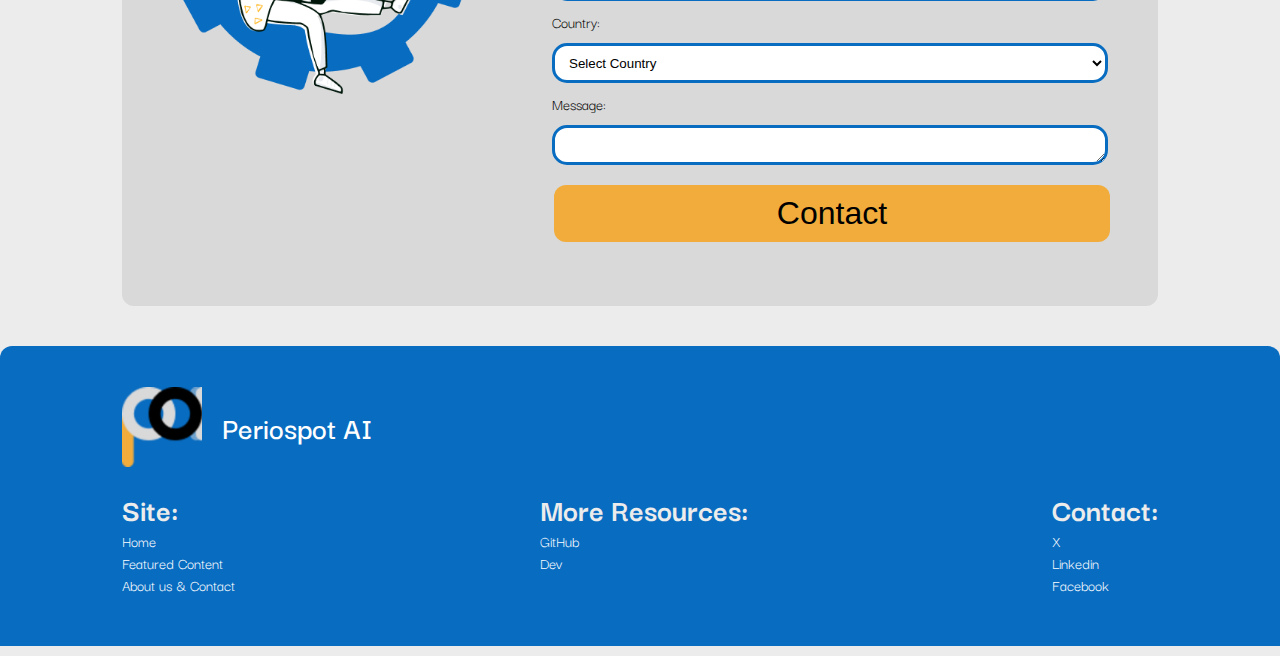
==== commit 49b9a949: "- Rezised images in contact" ====
--- a/contact.html
+++ b/contact.html
@@ -8,7 +8,9 @@
     <link href="https://fonts.googleapis.com/css2?family=Darker+Grotesque:wght@300;400;500;600;700;800;900&display=swap" rel="stylesheet">
     <link rel="stylesheet" href="./assets/styles/style.css">
     <meta name="viewport" content="width=device-width, initial-scale=1">
-
+    <link rel="preload" as="image" href="assets/images/about_us_images/icon_inactive/francisco.png">
+    <link rel="preload" as="image" href="assets/images/about_us_images/icon_inactive/daniel.png">
+    <link rel="preload" as="image" href="assets/images/about_us_images/Illustration/girl-reading.png">
 </head>
 <body>
     <header class="site-header">
@@ -30,7 +32,7 @@
           <div class="profile-column">
             <div class="profile-header">
             <div class="profile-image-and-social-media">
-              <img loading="lazy" src="assets/images/about_us_images/icon_inactive/francisco.png" class="profile-image" alt="Francisco's profile image">
+              <img src="assets/images/about_us_images/icon_inactive/francisco.png" class="profile-image" alt="Francisco's profile image" width="300" height="200">
               <div class="social-media-icons">
                 <a href="https://www.facebook.com/profile.php?id=100010437153747"><img loading="lazy" src="assets/images/about_us_images/icon_inactive/icon/facebook.png" class="facebook-icon" alt="Facebook icon"></a>
                 <a href="https://twitter.com/Cisco_research"><img loading="lazy" src="assets/images/about_us_images/icon_inactive/icon/x.png" class="twitter-icon" alt="Twitter icon"></a>
@@ -60,7 +62,7 @@
           <div class="profile-column">
             <div class="profile-header">
             <div class="profile-image-and-social-media">
-              <img loading="lazy" src="assets/images/about_us_images/icon_inactive/daniel.png" class="profile-image" alt="Daniel's profile image">
+              <img src="assets/images/about_us_images/icon_inactive/daniel.png" class="profile-image" alt="Daniel's profile image" width="300" height="200">
               <div class="social-media-icons">
                 <a href="https://www.facebook.com/daniel.r.cantero"><img loading="lazy" src="assets/images/about_us_images/icon_inactive/icon/facebook.png" class="facebook-icon" alt="Facebook icon"></a>
                 <a href="https://www.linkedin.com/in/daniel-robles-cantero-97196519?utm_source=share&utm_campaign=share_via&utm_content=profile&utm_medium=ios_app"><img loading="lazy" src="assets/images/about_us_images/icon_inactive/icon/linkedin.png" class="linkedin-icon" alt="Linkedin icon"></a>
@@ -85,7 +87,7 @@
         <div class="contact-form-container">
             <div class="contact-form-inner-container">
             <figure class="contact-form-image">
-              <img loading="lazy" src="assets/images/about_us_images/Illustration/girl-reading.png" class="contact-image" alt="Contact image">
+              <img src="assets/images/about_us_images/Illustration/girl-reading.png" class="contact-image" alt="Contact image" width="300" height="300">
             </figure>
             <div class="contact-form" id="contact-form-div">
               <form id="contact-form">
--- a/assets/styles/style.css
+++ b/assets/styles/style.css
@@ -736,6 +736,7 @@
 #research-header {
   background-color: var(--vivid-yellow);
   border: none;
+  color: var(--black);
 }
 
 #ai-tech-header {
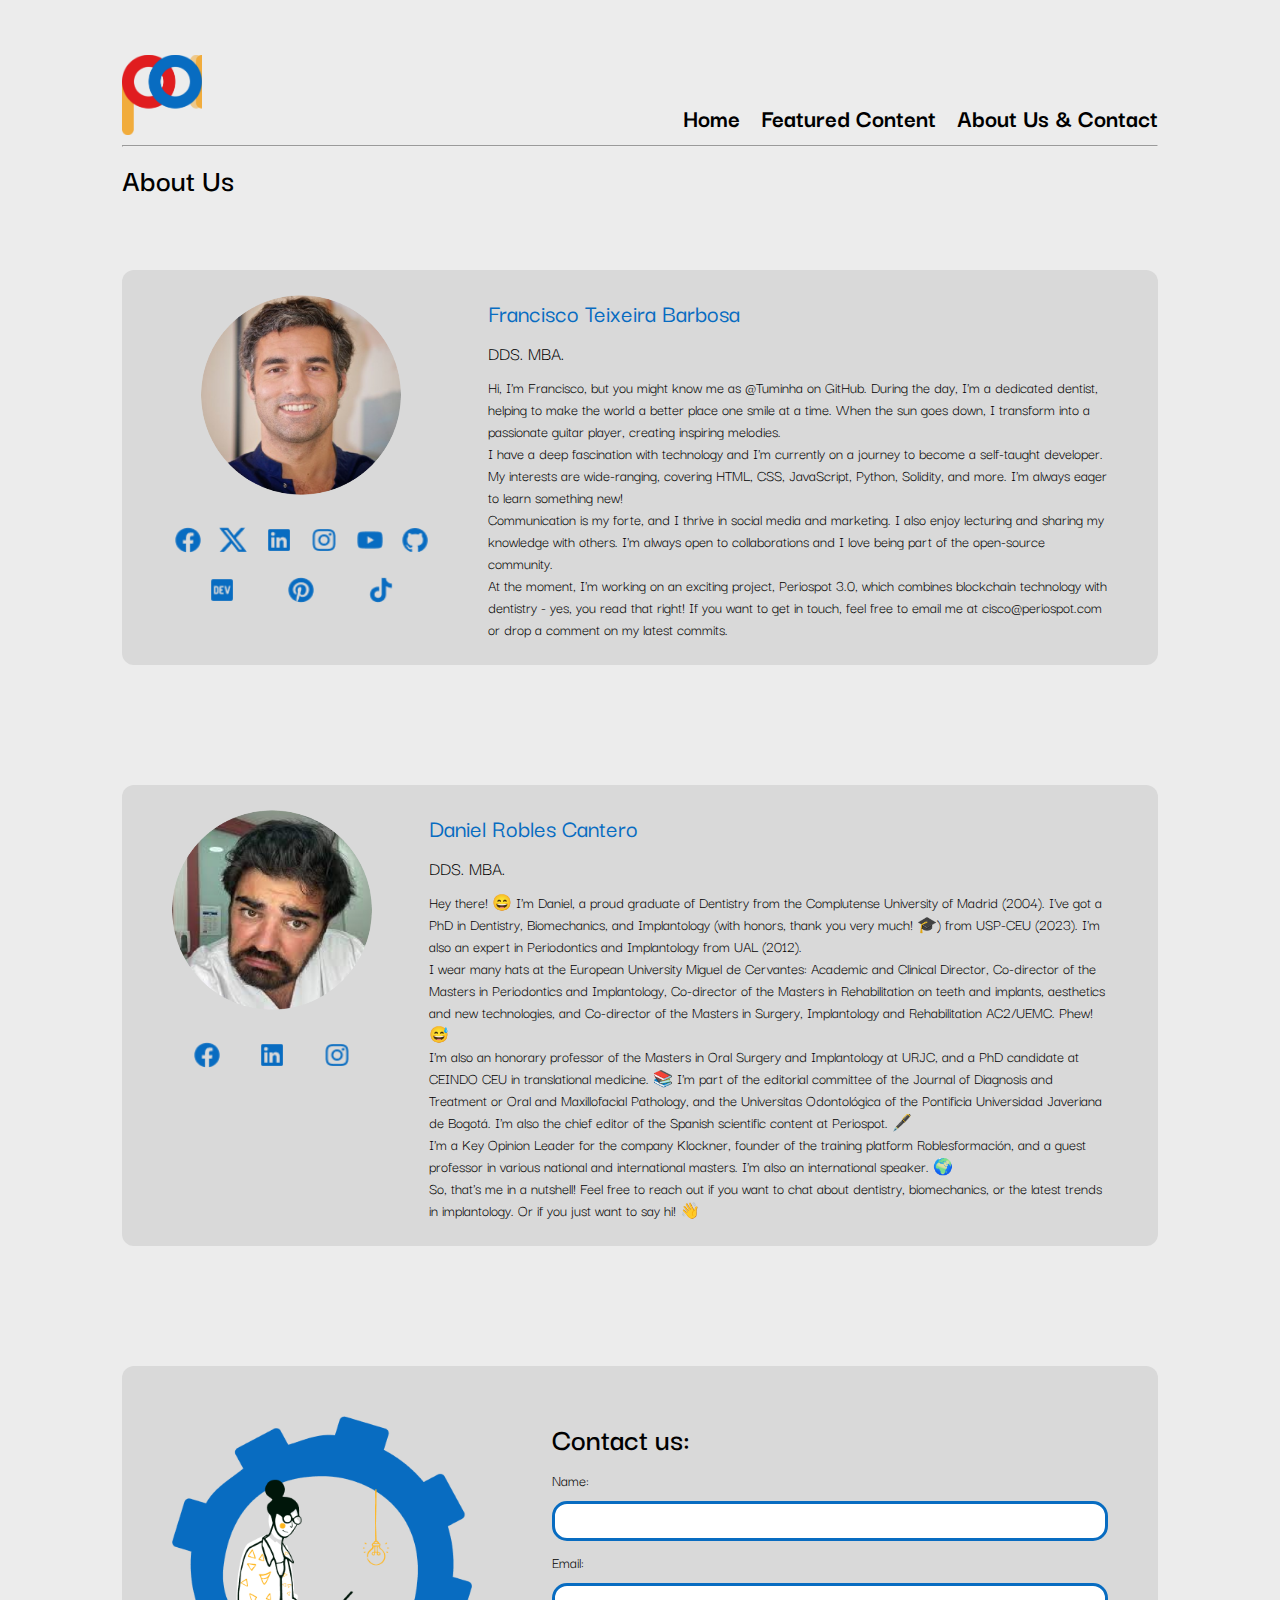
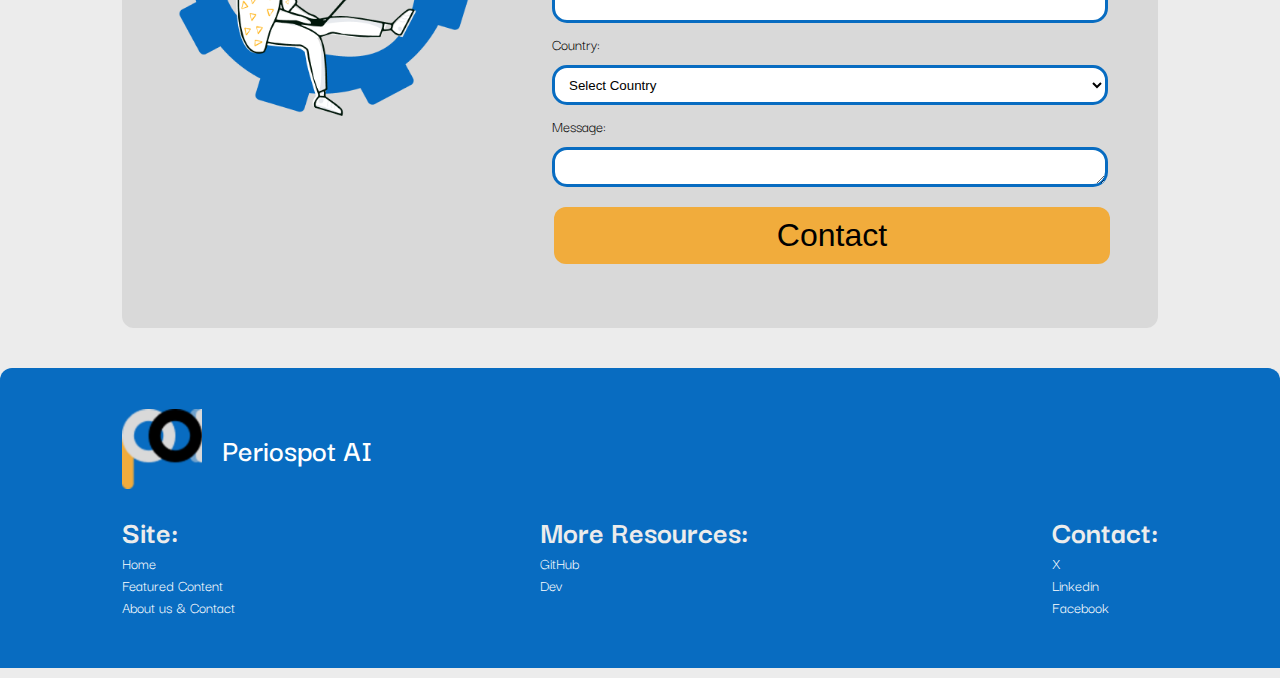
==== commit 68c10c71: "- Fixed some google fonts preload and also some images optimization" ====
--- a/contact.html
+++ b/contact.html
@@ -34,15 +34,15 @@
             <div class="profile-image-and-social-media">
               <img src="assets/images/about_us_images/icon_inactive/francisco.png" class="profile-image" alt="Francisco's profile image" width="300" height="200">
               <div class="social-media-icons">
-                <a href="https://www.facebook.com/profile.php?id=100010437153747"><img loading="lazy" src="assets/images/about_us_images/icon_inactive/icon/facebook.png" class="facebook-icon" alt="Facebook icon"></a>
-                <a href="https://twitter.com/Cisco_research"><img loading="lazy" src="assets/images/about_us_images/icon_inactive/icon/x.png" class="twitter-icon" alt="Twitter icon"></a>
-                <a href="https://www.linkedin.com/in/francisco-jose-teixeira-barbosa-55040816/?originalSubdomain=ch"><img loading="lazy" src="assets/images/about_us_images/icon_inactive/icon/linkedin.png" class="linkedin-icon" alt="Linkedin icon"></a>
-                <a href="https://www.instagram.com/tuminha_dds/"><img loading="lazy" src="assets/images/about_us_images/icon_inactive/icon/instagram.png" class="instagram-icon" alt="Instagram icon"></a>
-                <a href="https://www.youtube.com/tuminha21​​"><img loading="lazy" src="assets/images/about_us_images/icon_inactive/icon/youtube.png" class="youtube-icon" alt="Youtube icon"></a>
-                <a href="https://github.com/Tuminha​​"><img loading="lazy" src="assets/images/about_us_images/icon_inactive/icon/github.png" class="github-icon" alt="Github icon"></a>
-                <a href="https://dev.to/tuminha​​"><img loading="lazy" src="assets/images/about_us_images/icon_inactive/icon/dev.png" class="dev-icon" alt="Dev icon"></a>
-                <a href="https://br.pinterest.com/franciscoteixeirabarbosa/"><img loading="lazy" src="assets/images/about_us_images/icon_inactive/icon/pinterest.png" class="pinterest-icon" alt="Pinterest icon"></a>
-                <a href="https://www.tiktok.com/@tuminha_dds"><img loading="lazy" src="assets/images/about_us_images/icon_inactive/icon/tiktok.png" class="tiktok-icon" alt="TikTok icon"></a>
+                <a href="https://www.facebook.com/profile.php?id=100010437153747"><img loading="lazy" src="assets/images/about_us_images/icon_inactive/icon/facebook.png" class="facebook-icon" alt="Facebook icon" width="30" height="30"></a>
+                <a href="https://twitter.com/Cisco_research"><img loading="lazy" src="assets/images/about_us_images/icon_inactive/icon/x.png" class="twitter-icon" alt="Twitter icon" width="30" height="30"></a>
+                <a href="https://www.linkedin.com/in/francisco-jose-teixeira-barbosa-55040816/?originalSubdomain=ch"><img loading="lazy" src="assets/images/about_us_images/icon_inactive/icon/linkedin.png" class="linkedin-icon" alt="Linkedin icon" width="30" height="30"></a>
+                <a href="https://www.instagram.com/tuminha_dds/"><img loading="lazy" src="assets/images/about_us_images/icon_inactive/icon/instagram.png" class="instagram-icon" alt="Instagram icon" width="30" height="30"></a>
+                <a href="https://www.youtube.com/tuminha21​​"><img loading="lazy" src="assets/images/about_us_images/icon_inactive/icon/youtube.png" class="youtube-icon" alt="Youtube icon" width="30" height="30"></a>
+                <a href="https://github.com/Tuminha​​"><img loading="lazy" src="assets/images/about_us_images/icon_inactive/icon/github.png" class="github-icon" alt="Github icon" width="30" height="30"></a>
+                <a href="https://dev.to/tuminha​​"><img loading="lazy" src="assets/images/about_us_images/icon_inactive/icon/dev.png" class="dev-icon" alt="Dev icon" width="30" height="30"></a>
+                <a href="https://br.pinterest.com/franciscoteixeirabarbosa/"><img loading="lazy" src="assets/images/about_us_images/icon_inactive/icon/pinterest.png" class="pinterest-icon" alt="Pinterest icon" width="30" height="30"></a>
+                <a href="https://www.tiktok.com/@tuminha_dds"><img loading="lazy" src="assets/images/about_us_images/icon_inactive/icon/tiktok.png" class="tiktok-icon" alt="TikTok icon" width="30" height="30"></a>
               </div>
             </div>
               <div class="profile-info">
@@ -64,9 +64,9 @@
             <div class="profile-image-and-social-media">
               <img src="assets/images/about_us_images/icon_inactive/daniel.png" class="profile-image" alt="Daniel's profile image" width="300" height="200">
               <div class="social-media-icons">
-                <a href="https://www.facebook.com/daniel.r.cantero"><img loading="lazy" src="assets/images/about_us_images/icon_inactive/icon/facebook.png" class="facebook-icon" alt="Facebook icon"></a>
-                <a href="https://www.linkedin.com/in/daniel-robles-cantero-97196519?utm_source=share&utm_campaign=share_via&utm_content=profile&utm_medium=ios_app"><img loading="lazy" src="assets/images/about_us_images/icon_inactive/icon/linkedin.png" class="linkedin-icon" alt="Linkedin icon"></a>
-                <a href="https://www.instagram.com/robles_drc?igsh=dXp0M2Nia25uYzJz"><img loading="lazy" src="assets/images/about_us_images/icon_inactive/icon/instagram.png" class="instagram-icon" alt="Instagram icon"></a>
+                <a href="https://www.facebook.com/daniel.r.cantero"><img loading="lazy" src="assets/images/about_us_images/icon_inactive/icon/facebook.png" class="facebook-icon" alt="Facebook icon" width="30" height="30"></a>
+                <a href="https://www.linkedin.com/in/daniel-robles-cantero-97196519?utm_source=share&utm_campaign=share_via&utm_content=profile&utm_medium=ios_app"><img loading="lazy" src="assets/images/about_us_images/icon_inactive/icon/linkedin.png" class="linkedin-icon" alt="Linkedin icon" width="30" height="30"></a>
+                <a href="https://www.instagram.com/robles_drc?igsh=dXp0M2Nia25uYzJz"><img loading="lazy" src="assets/images/about_us_images/icon_inactive/icon/instagram.png" class="instagram-icon" alt="Instagram icon" width="30" height="30"></a>
               </div>
             </div>
               <div class="profile-info">
